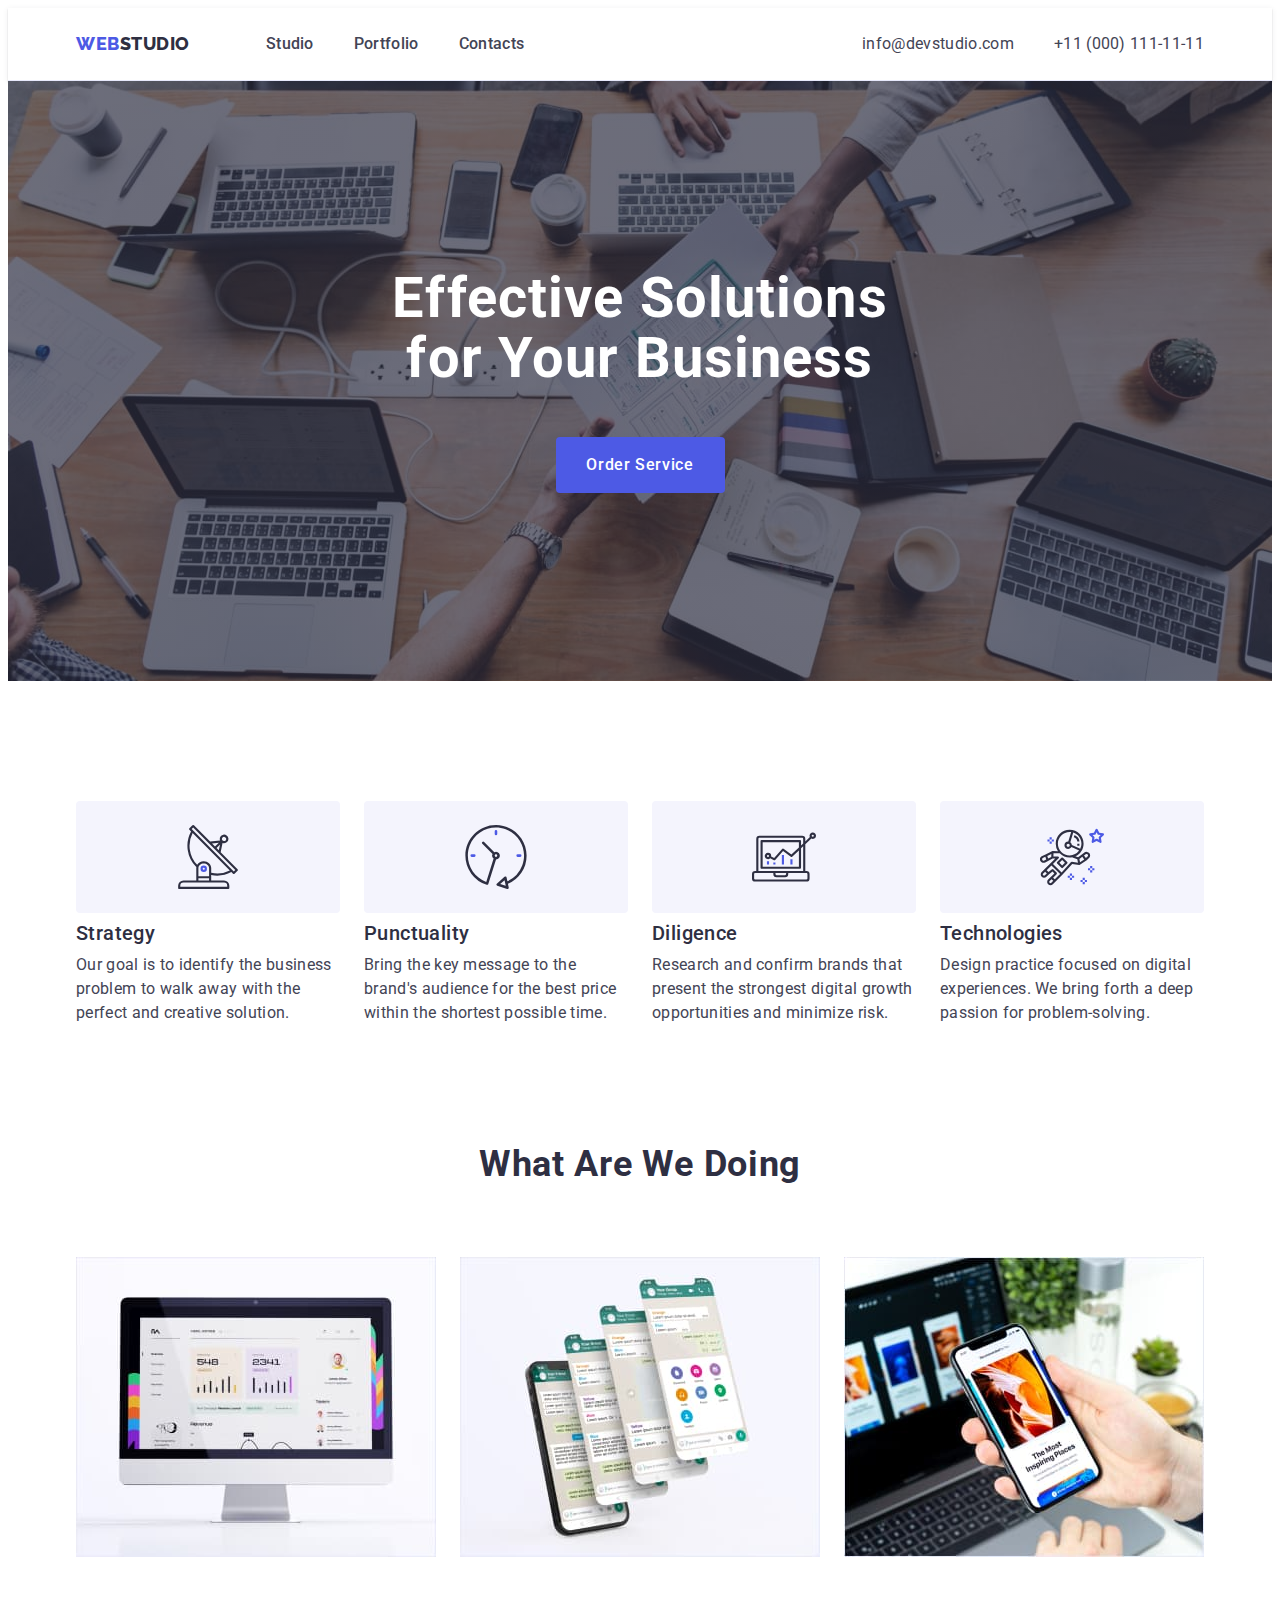
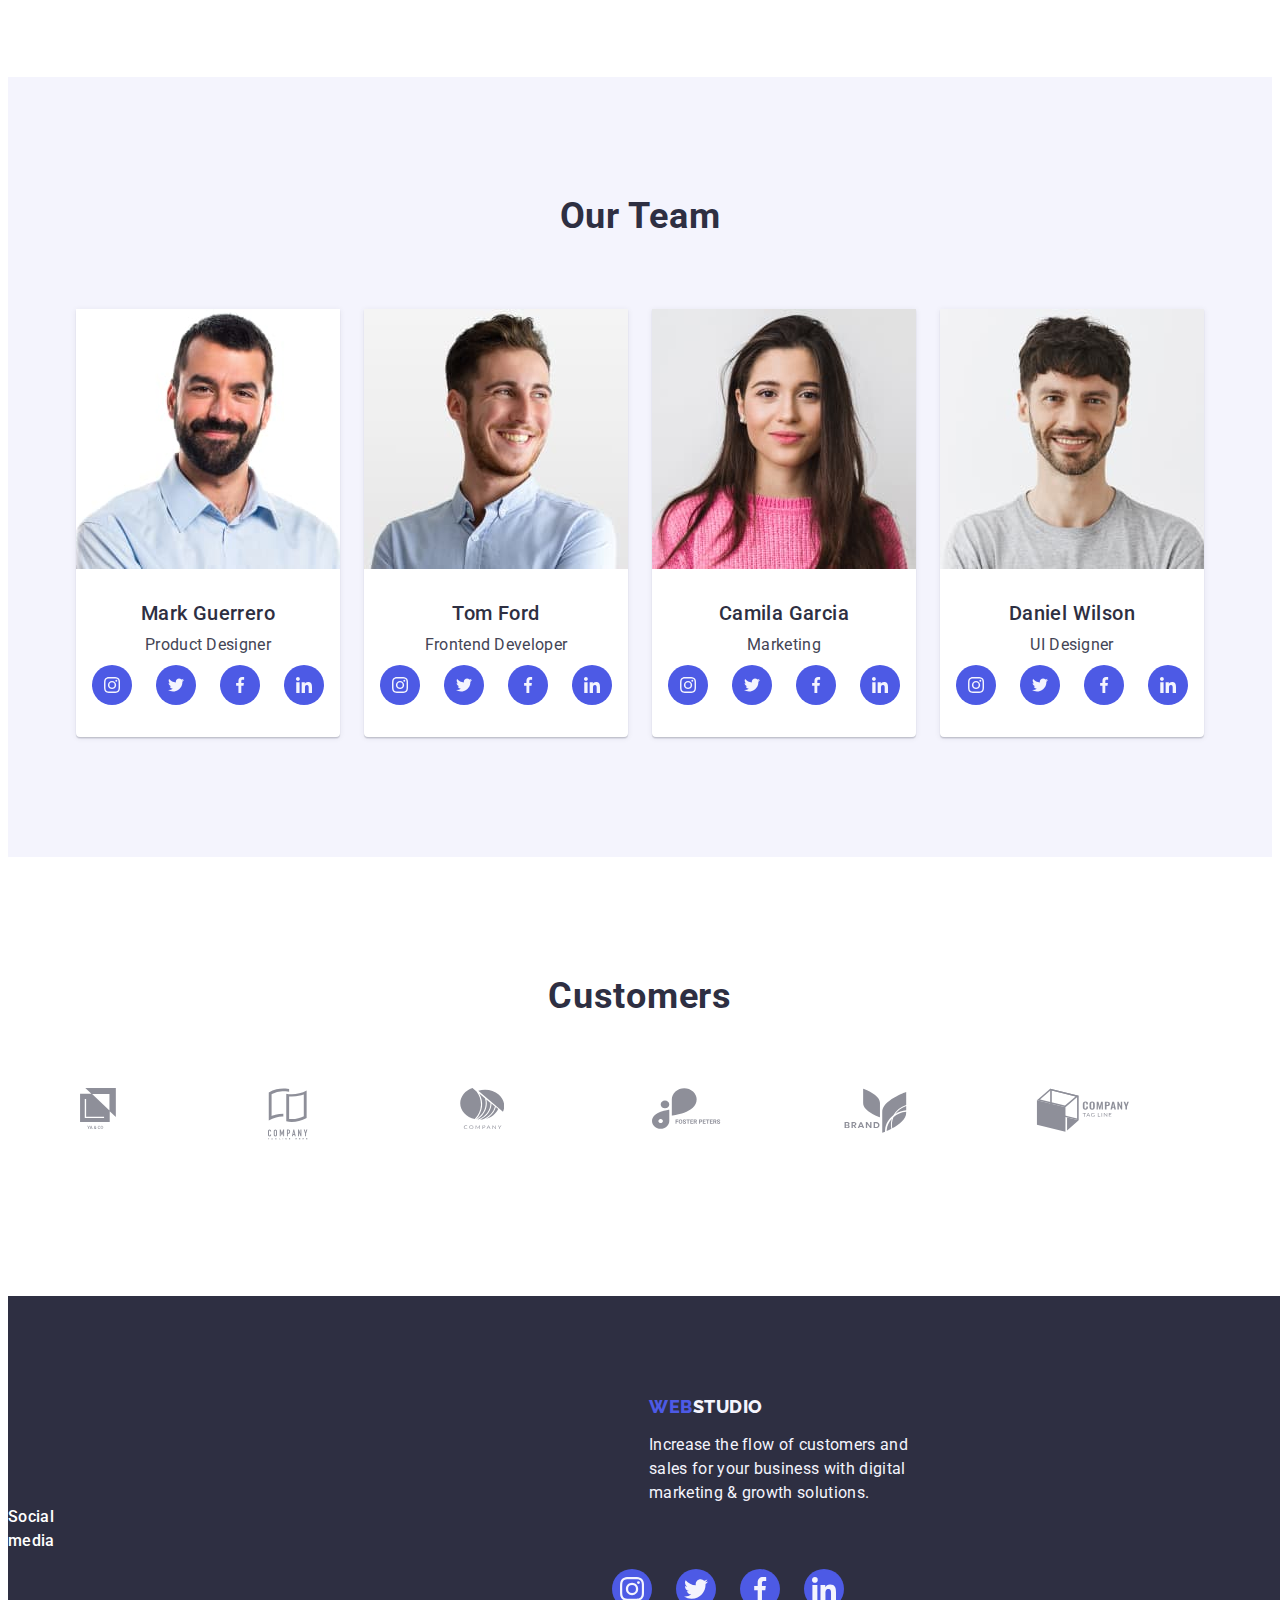
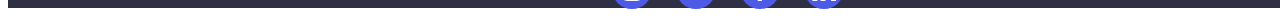
==== index.html @ 24353088 "1730" ====
<!DOCTYPE html>
<html lang="en">

<head>
    <meta charset="UTF-8">
    <meta http-equiv="X-UA-Compatible" content="IE=edge">
    <meta name="viewport" content="width=device-width, initial-scale=1.0">
    <title>goit-markup-hw-04</title>
    <link rel="preconnect" href="https://fonts.googleapis.com">
    <link rel="preconnect" href="https://fonts.gstatic.com" crossorigin>
    <link href="https://fonts.googleapis.com/css2?family=Roboto:wght@400;500;700&family=Raleway:wght@800&display=swap"
        rel="stylesheet">
    <link rel="stylesheet" href="https://cdnjs.cloudflare.com/ajax/libs/modern-normalize/1.1.0/modern-normalize.min.css"
        integrity="sha512-wpPYUAdjBVSE4KJnH1VR1HeZfpl1ub8YT/NKx4PuQ5NmX2tKuGu6U/JRp5y+Y8XG2tV+wKQpNHVUX03MfMFn9Q=="
        crossorigin="anonymous" referrerpolicy="no-referrer" />
    <link rel="stylesheet" href="./css/styles.css" />
</head>

<body>
    <header class="page-header">
        <div class="container page-header-container">
            <nav class="page-navigation page-navigation-container">
                <a class="logo link logo-container" href="./index.html">Web<span class="logo-studio">Studio</span>
                </a>
                <ul class="menu list">
                    <li class="menu-item"><a class="menu-item-container link" href="./index.html">Studio</a></li>
                    <li class="menu-item"><a class="menu-item-container link" href="./portfolio.html">Portfolio</a>
                    </li>
                    <li class="menu-item"><a class="menu-item-container link" href="">Contacts</a></li>
                </ul>
            </nav>
            <address class="contacts">
                <ul class="address list address-container">
                    <li class="address-item"><a class="address-item link"
                            href="mailto:info@devstudio.com">info@devstudio.com</a>
                    </li>
                    <li class="address-item"><a class="address-item link" href="tel:+110001111111">+11 (000)
                            111-11-11</a>
                    </li>
                </ul>
            </address>
        </div>
    </header>

    <main>
        <section class="main-section ms-container">
            <div class="container main-section-container">
                <h1 class="title title-container">Effective Solutions for Your Business</h1>
                <button class="button button-container" type="button">Order Service</button>
            </div>
        </section>
        <section class="principles-section">
            <div class="container principles-section-container">
                <h2 class="section-title visually-hidden">Our principles</h2>
                <ul class="list principles principles-container">
                    <li class="tp-container">
                        <div class="icon-container">
                            <svg class="icon-princ-container" aria-label="logo strategy" width="64" height="64">
                                <use class="icon-princ" href="./images/icons.svg#icon-antenna">
                                </use>
                            </svg>
                        </div>
                        <h3 class="top-principles top-container">Strategy</h3>
                        <p class="principle-descript">Our goal is to identify the business
                            problem to walk away with the
                            perfect and creative solution.
                        </p>
                    </li>
                    <li class="tp-container">
                        <div class="icon-container">
                            <svg class="icon-princ-container" aria-label="logo punctuality" width="64" height="64">
                                <use class="icon-princ" href="./images/icons.svg#icon-clock">
                                </use>
                            </svg>
                        </div>
                        <h3 class="top-principles top-container">Punctuality</h3>
                        <p class="principle-descript">Bring the key message to the brand's audience for the best price
                            within the shortest possible
                            time.</p>
                    </li>
                    <li class="tp-container">
                        <div class="icon-container">
                            <svg class="icon-princ-container" aria-label="logo diligence" width="64" height="64">
                                <use class="icon-princ" href="./images/icons.svg#icon-diagram">
                                </use>
                            </svg>
                        </div>
                        <h3 class="top-principles top-container">Diligence</h3>
                        <p class="principle-descript">Research and confirm brands that present the strongest digital
                            growth
                            opportunities and minimize
                            risk.</p>
                    </li>
                    <li class="tp-container">
                        <div class="icon-container">
                            <svg class="icon-princ-container" aria-label="logo diligence" width="64" height="64">
                                <use class="icon-princ" href="./images/icons.svg#icon-astronaut">
                                </use>
                            </svg>
                        </div>
                        <h3 class="top-principles top-container">Technologies</h3>
                        <p class="principle-descript">Design practice focused on digital experiences. We bring forth a
                            deep
                            passion for
                            problem-solving.</p>
                    </li>
                </ul>
            </div>
        </section>
        <section class="proect-section">
            <div class="container proect-section-container">
                <h2 class="title-section ts-container">What are we doing</h2>
                <ul class="list proect proect-container">
                    <li class="img-proect-container"><img src="./images/img-1.jpg" alt="monitor" width="360"></li>
                    <li class="img-proect-container"><img src="./images/img-2.jpg" alt="phone" width="360"></li>
                    <li class="img-proect-container"><img src="./images/img-3.jpg" alt="phone+" width="360"></li>
                </ul>
            </div>
        </section>
        <section class="team-section">
            <div class="container team-section-container">
                <h2 class="title-section-team ts-container">Our Team</h2>
                <ul class="list team-item-container">
                    <li class="img img-container">
                        <img src="./images/foto1.jpg" alt="product-designer" width="264" height="260">
                        <div class="worker">
                            <h3 class="name-emp ne-container">Mark Guerrero</h3>
                            <p class="team-descript td-container">Product Designer</p>
                            <ul class="social-list list">
                                <li class="social-list-item">
                                    <a href="" class="social-list-link">
                                        <svg class="social-list-icon" aria-label="icon-instagram" width="16"
                                            height="16">
                                            <use href="./images/icons.svg#icon-instagram"></use>
                                        </svg>
                                    </a>
                                </li>
                                <li class="social-list-item">
                                    <a href="" class="social-list-link">
                                        <svg class="social-list-icon" aria-label="icon-twitter" width="16" height="16">
                                            <use href="./images/icons.svg#icon-twitter"></use>
                                        </svg>
                                    </a>
                                </li>
                                <li class="social-list-item">
                                    <a href="" class="social-list-link">
                                        <svg class="social-list-icon" aria-label="icon-facebook" width="16" height="16">
                                            <use href="./images/icons.svg#icon-facebook"></use>
                                        </svg>
                                    </a>
                                </li>
                                <li class="social-list-item">
                                    <a href="" class="social-list-link">
                                        <svg class="social-list-icon" aria-label="icon-linkedin" width="16" height="16">
                                            <use href="./images/icons.svg#icon-linkedin"></use>
                                        </svg>
                                    </a>
                                </li>
                            </ul>
                        </div>
                    </li>
                    <li class="img img-container">
                        <img src="./images/foto2.jpg" alt="frontend-developer" width="264" height="260">
                        <div class="worker">
                            <h3 class="name-emp ne-container">Tom Ford</h3>
                            <p class="team-descript td-container">Frontend Developer</p>
                            <ul class="social-list list">
                                <li class="social-list-item">
                                    <a href="" class="social-list-link">
                                        <svg class="social-list-icon" aria-label="icon-instagram" width="16"
                                            height="16">
                                            <use href="./images/icons.svg#icon-instagram"></use>
                                        </svg>
                                    </a>
                                </li>
                                <li class="social-list-item">
                                    <a href="" class="social-list-link">
                                        <svg class="social-list-icon" aria-label="icon-twitter" width="16" height="16">
                                            <use href="./images/icons.svg#icon-twitter"></use>
                                        </svg>
                                    </a>
                                </li>
                                <li class="social-list-item">
                                    <a href="" class="social-list-link">
                                        <svg class="social-list-icon" aria-label="icon-facebook" width="16" height="16">
                                            <use href="./images/icons.svg#icon-facebook"></use>
                                        </svg>
                                    </a>
                                </li>
                                <li class="social-list-item">
                                    <a href="" class="social-list-link">
                                        <svg class="social-list-icon" aria-label="icon-linkedin" width="16" height="16">
                                            <use href="./images/icons.svg#icon-linkedin"></use>
                                        </svg>
                                    </a>
                                </li>
                            </ul>
                        </div>
                    </li>
                    <li class="img img-container">
                        <img src="./images/foto3.jpg" alt="marketing" width="264" height="260">
                        <div class="worker">
                            <h3 class="name-emp ne-container">Camila Garcia</h3>
                            <p class="team-descript td-container">Marketing</p>
                            <ul class="social-list list">
                                <li class="social-list-item">
                                    <a href="" class="social-list-link">
                                        <svg class="social-list-icon" aria-label="icon-instagram" width="16"
                                            height="16">
                                            <use href="./images/icons.svg#icon-instagram"></use>
                                        </svg>
                                    </a>
                                </li>
                                <li class="social-list-item">
                                    <a href="" class="social-list-link">
                                        <svg class="social-list-icon" aria-label="icon-twitter" width="16" height="16">
                                            <use href="./images/icons.svg#icon-twitter"></use>
                                        </svg>
                                    </a>
                                </li>
                                <li class="social-list-item">
                                    <a href="" class="social-list-link">
                                        <svg class="social-list-icon" aria-label="icon-facebook" width="16" height="16">
                                            <use href="./images/icons.svg#icon-facebook"></use>
                                        </svg>
                                    </a>
                                </li>
                                <li class="social-list-item">
                                    <a href="" class="social-list-link">
                                        <svg class="social-list-icon" aria-label="icon-linkedin" width="16" height="16">
                                            <use href="./images/icons.svg#icon-linkedin"></use>
                                        </svg>
                                    </a>
                                </li>
                            </ul>
                        </div>
                    </li>
                    <li class="img img-container">
                        <img src="./images/foto4.jpg" alt="ui-designer" width="264" height="260">
                        <div class="worker">
                            <h3 class="name-emp ne-container">Daniel Wilson</h3>
                            <p class="team-descript td-container">UI Designer</p>
                            <ul class="social-list list">
                                <li class="social-list-item">
                                    <a href="" class="social-list-link">
                                        <svg class="social-list-icon" aria-label="icon-instagram" width="16"
                                            height="16">
                                            <use href="./images/icons.svg#icon-instagram"></use>
                                        </svg>
                                    </a>
                                </li>
                                <li class="social-list-item">
                                    <a href="" class="social-list-link">
                                        <svg class="social-list-icon" aria-label="icon-twitter" width="16" height="16">
                                            <use href="./images/icons.svg#icon-twitter"></use>
                                        </svg>
                                    </a>
                                </li>
                                <li class="social-list-item">
                                    <a href="" class="social-list-link">
                                        <svg class="social-list-icon" aria-label="icon-facebook" width="16" height="16">
                                            <use href="./images/icons.svg#icon-facebook"></use>
                                        </svg>
                                    </a>
                                </li>
                                <li class="social-list-item">
                                    <a href="" class="social-list-link">
                                        <svg class="social-list-icon" aria-label="icon-linkedin" width="16" height="16">
                                            <use href="./images/icons.svg#icon-linkedin"></use>
                                        </svg>
                                    </a>
                                </li>
                            </ul>
                        </div>
                    </li>
                </ul>
            </div>
        </section>
        <section class="customs-section">
            <div class="customs-container container">
                <h2 class="title-section-customers customers-container">Customers</h2>
                <ul class="customs-list list">
                    <li class="customs-list-item">
                        <svg class="customs-list-icon" aria-label="icon-customer1" width="44" height="41">
                            <use href="./images/icons.svg#icon-customer1"></use>
                        </svg>
                    </li>
                    <li class="customs-list-item">
                        <svg class="customs-list-icon" aria-label="icon-customer2" width="40" height="52">
                            <use href="./images/icons.svg#icon-customer2"></use>
                        </svg>
                    </li>
                    <li class="customs-list-item">
                        <svg class="customs-list-icon" aria-label="icon-customer3" width="44" height="41">
                            <use href="./images/icons.svg#icon-customer3"></use>
                        </svg>
                    </li>
                    <li class="customs-list-item">
                        <svg class="customs-list-icon" aria-label="icon-customer4" width="84" height="41">
                            <use href="./images/icons.svg#icon-customer4"></use>
                        </svg>
                    </li>
                    <li class="customs-list-item">
                        <svg class="customs-list-icon" aria-label="icon-customer5" width="63" height="45">
                            <use href="./images/icons.svg#icon-customer5"></use>
                        </svg>
                    </li>
                    <li class="customs-list-item">
                        <svg class="customs-list-icon" aria-label="icon-customer6" width="94" height="44">
                            <use href="./images/icons.svg#icon-customer6"></use>
                        </svg>
                    </li>
                </ul>
            </div>
        </section>
    </main>
    <footer>
        <div class="footer">
            <div class="container footer-container1">
                <a class="logo link logo-foot-container" href="./index.html">Web<span
                        class="logo-foot-studio">Studio</span>
                </a>
                <p class="footer-descript fd-container">Increase the flow of customers and sales for your
                    business
                    with
                    digital marketing
                    &
                    growth solutions.</p>
            </div>
            <div>
                <p class="media-list list">Social media</p>
                <ul class="social-list-footer list">
                    <li class="social-list-item">
                        <a href="" class="social-list-link-footer">
                            <svg class="social-list-icon" aria-label="icon-instagram" width="24" height="24">
                                <use href="./images/icons.svg#icon-instagram"></use>
                            </svg>
                        </a>
                    </li>
                    <li class="social-list-item">
                        <a href="" class="social-list-link-footer">
                            <svg class="social-list-icon" aria-label="icon-twitter" width="24" height="24">
                                <use href="./images/icons.svg#icon-twitter"></use>
                            </svg>
                        </a>
                    </li>
                    <li class="social-list-item">
                        <a href="" class="social-list-link-footer">
                            <svg class="social-list-icon" aria-label="icon-facebook" width="24" height="24">
                                <use href="./images/icons.svg#icon-facebook"></use>
                            </svg>
                        </a>
                    </li>
                    <li class="social-list-item">
                        <a href="" class="social-list-link-footer">
                            <svg class="social-list-icon" aria-label="icon-linkedin" width="24" height="24">
                                <use href="./images/icons.svg#icon-linkedin"></use>
                            </svg>
                        </a>
                    </li>
                </ul>
            </div>
        </div>
    </footer>
</body>

</html>
---- css/styles.css ----
:root {
    --primary-font: 'Roboto', sans-serif;
    --secondary-font: 'Raleway', sans-serif;
    --primary-text-color: #434455;
    --primary-white-color: #ffffff;
    --accent-color: #404bbf;
    --secondary-background-color: #2E2F42;
    --team-background-color: #F4F4FD;
    --btn-color: #4D5AE5;
    --btns-color: #E7E9FC;
}

.list {
    list-style: none;
}

.link {
    text-decoration: none;
}

* {
    box-sizing: border-box;
}

h1,
h2,
h3,
p {
    margin-top: 0;
    margin-bottom: 0;
    padding-left: 0;
}

ul,
ol {
    margin-top: 0;
    margin-bottom: 0;
    padding-left: 0;
}

img {
    display: block;
}

body {
    font-family: 'Roboto', sans-serif;
    color: var(--primary-text-color);
    background-color: var(--primary-white-color);
}

.container {
    width: 1158px;
    margin-left: auto;
    margin-right: auto;
    padding-left: 15px;
    padding-right: 15px;
}

/*HEADER*/
.page-header {
    border-bottom: 1px solid var(--btns-color);
    box-shadow: 0px 2px 1px rgba(46, 47, 66, 0.08), 0px 1px 1px rgba(46, 47, 66, 0.16), 0px 1px 6px rgba(46, 47, 66, 0.08);
}

.page-header-container {
    display: flex;
    align-items: center;
    margin-right: auto;

}

.page-navigation-container {
    display: flex;
    flex-direction: row;
    align-items: center;
    margin-right: auto;
}

.logo-container {
    margin-left: auto;
    margin-right: 76px;
}

.logo {
    font-family: var(--secondary-font);
    font-weight: 800;
    font-size: 18px;
    line-height: 1.17;
    letter-spacing: 0.03em;
    text-transform: uppercase;
    text-decoration: none;
    color: var(--btn-color);
}

.logo-studio {
    color: var(--secondary-background-color);
}

.menu {
    display: flex;
    align-items: center;
    flex-direction: row;
    gap: 40px;

}

.menu-item:hover,
.menu-item:focus {
    color: var(--accent-color);
}

.menu-item {
    text-decoration: none;
    font-weight: 500;
    font-size: 16px;
    line-height: 1.5;
    letter-spacing: 0.02em;
    color: var(--secondary-background-color);
}

.menu-item-container {
    display: block;
    padding: 24px 0;
    color: var(--primary-text-color);
}

.address-container {
    display: flex;
    align-items: center;
    flex-direction: row;
    gap: 40px;
}

.address {
    font-style: normal;
    font-style: normal;

}

.address-item:hover,
.address-item:focus {
    color: var(--accent-color);
}

.address-item {
    list-style: none;
    text-decoration: none;
    font-weight: 400;
    font-size: 16px;
    line-height: 1.5;
    letter-spacing: 0.02em;
    color: var(--primary-text-color);
}

.main-section {
    background-color: var(--secondary-background-color);
    max-width: 1440px;
    margin-left: auto;
    margin-right: auto;
    background-image: linear-gradient(rgba(46, 47, 66, 0.7), rgba(46, 47, 66, 0.7)), url("../images/hero/bg-hero.jpg");
    background-size: cover;
    background-repeat: no-repeat;
    background-position: center;
}

.ms-container {
    padding: 188px 0;
}

.title-container {
    max-width: 496px;
    margin-left: auto;
    margin-right: auto;
}

.title {
    width: 496px;
    font-weight: 700;
    font-size: 56px;
    line-height: 1.07;
    text-align: center;
    letter-spacing: 0.02em;
    color: var(--primary-white-color);
}

.button-container {
    display: block;
    align-items: center;
    justify-content: center;
    min-width: 169px;
    height: 56px;
    flex-direction: row;
    margin-top: 48px;
    margin-left: auto;
    margin-right: auto;
    border-radius: 4px;
    border: none;
}

.button {
    font-family: inherit;
    font-weight: 500;
    font-size: 16px;
    line-height: 1.5;
    letter-spacing: 0.04em;
    color: var(--primary-white-color);
    background-color: var(--btn-color);
    cursor: pointer;
}

.button:hover,
.button:focus {
    background-color: var(--accent-color);
}

.principles-section {
    padding: 120px 0;
}

.visually-hidden {
    position: absolute;
    white-space: nowrap;
    width: 1px;
    height: 1px;
    overflow: hidden;
    border: 0;
    padding: 0;
    clip: rect(0 0 0 0);
    clip-path: inset(50%);
    margin: -1px;
}

.icon-container {
    display: flex;
    justify-content: center;
    align-items: center;
    background-color: var(--team-background-color);
    height: 112px;
    border-radius: 4px;
    margin-bottom: 8px;
}

.icon-princ-container {

    display: flex;
    justify-content: center;
    align-items: center;
}

.icon-princ {}

.principles-container {
    display: flex;
    gap: 24px;
}

.tp-container {
    width: calc((100% - 72px) / 4);
}

.top-container {
    margin-top: 8px;
    margin-bottom: 8px;
}

.top-principles {
    font-weight: 500;
    font-size: 20px;
    line-height: 1.2;
    letter-spacing: 0.02em;
    color: var(--secondary-background-color);
}

.principle-descript {
    font-weight: 400;
    font-size: 16px;
    line-height: 1.5;
    letter-spacing: 0.02em;
    color: var(--primary-text-color);
}

.title-section {
    font-weight: 700;
    font-size: 36px;
    line-height: 1.11;
    max-width: 323;
    text-align: center;
    justify-content: center;
    letter-spacing: 0.02em;
    text-transform: capitalize;
    color: var(--secondary-background-color);
}

.proect-section {
    padding-bottom: 120px;
}

.proect-section-container {
    flex-direction: column;
    align-items: center;
}

.ts-container {
    margin-bottom: 72px;
}

.proect-container {
    display: flex;
    flex-direction: row;
    gap: 24px;
}

.img-proect-container {
    display: flex;
    width: calc((100% - 48px) / 3);
}

.team-section {
    padding: 120px 0;
    background-color: var(--team-background-color);
}

.title-section-team {
    text-align: center;
    font-weight: 700;
    font-size: 36px;
    line-height: 1.11;
    letter-spacing: 0.02em;
    text-transform: capitalize;
    color: var(--secondary-background-color);
}

.team-item-container {
    display: flex;
    flex-direction: row;
    gap: 24px;
}

.img-container {
    width: calc((100% - 72px) / 4);
    box-shadow: 0px 1px 6px rgba(46, 47, 66, 0.08), 0px 1px 1px rgba(46, 47, 66, 0.16), 0px 2px 1px rgba(46, 47, 66, 0.08);
    border-radius: 0px 0px 4px 4px;
}

.img {
    background-color: var(--primary-white-color);
}

.worker {
    padding: 32px 0;
    text-align: center;
}

.social-list {
    display: flex;
    justify-content: center;
    gap: 24px;
    margin-top: 8px;
}

.social-list-link {
    display: flex;
    align-items: center;
    justify-content: center;
    width: 40px;
    height: 40px;
    background-color: var(--btn-color);
    border-radius: 50%;

}

.social-list-link:hover .social-list-link:focus {
    background-color: var(--accent-color);
}

.social-list-icon {
    fill: var(--team-background-color)
}

.ne-container {
    margin-bottom: 8px;
}

.name-emp {
    font-weight: 500;
    font-size: 20px;
    line-height: 1.2;
    letter-spacing: 0.02em;
    color: var(--secondary-background-color);
}

.team-descript {
    font-size: 16px;
    line-height: 1.5;
    letter-spacing: 0.02em;
    color: var(--primary-text-color);
}

.custom-section {
    padding-top: 120px;
    padding-bottom: 120px;
}

.customers-container {
    font-style: normal;
    font-weight: 700;
    font-size: 36px;
    margin-top: 120px;
    margin-bottom: 72px;
    text-align: center;
    line-height: 1.1;
    letter-spacing: 0.02em;
    text-transform: capitalize;
    color: var(--secondary-background-color);
}

.customs-list {
    display: flex;
    flex-direction: row;
    gap: 24px;
    align-items: center;
    justify-content: center;
    margin-bottom: 120px;
}

.customs-list-item {
    width: calc((100% - 120px) / 6);
    height: 88px;
}

.custom-list-icon {
    width: 100%;
    height: 100%;
    display: flex;
    align-items: center;
    justify-content: center;
    background-color: var(--primary-white-color);
    border: 1px solid #8E8F99;
    border-radius: 4px;
}

.logo-foot-studio {
    color: var(--team-background-color);
}

/*portfolio*/
.buttons-menu-container {
    display: flex;
    flex-direction: row;
    align-items: center;
    justify-content: center;
    gap: 24px;
    margin-bottom: 72px;
}

.buttons-container {
    padding: 12px 24px;
    width: auto;
    height: 48px;
    border: 1px solid var(--btns-color);
    border-radius: 4px;
}

.buttons-container:hover,
.buttons-container:focus {
    border: 1px solid transparent;
}

.buttons {
    font-family: 'Roboto', sans-serif;
    font-weight: 500;
    font-size: 16px;
    line-height: 1.5;
    letter-spacing: 0.04em;
    color: var(--btn-color);
    background-color: var(--team-background-color);
    cursor: pointer;
}

.buttons-container:hover,
.buttons-container:focus {
    color: var(--primary-white-color);
    background-color: var(--accent-color);
}

.main-container {
    padding: 96px 0 120px;
}

.porto-container {
    display: flex;
    flex-direction: row;
    align-items: center;
    column-gap: 24px;
    row-gap: 48px;
    flex-wrap: wrap;
    padding-left: 0;
    padding-right: 0;
}

.porto {
    box-shadow: 0px 1px 6px rgba(46, 47, 66, 0.08), 0px 1px 1px rgba(46, 47, 66, 0.16), 0px 2px 1px rgba(46, 47, 66, 0.08);
}

.nm-container {
    margin-bottom: 8px;
}

.ndp-container {
    border: 1px solid var(--btns-color);
    border-top: none;
    padding: 32px 16px;
}

.name-porto {
    font-weight: 500;
    font-size: 20px;
    line-height: 1.2;
    letter-spacing: 0.02em;
    color: var(--secondary-background-color);
}

.descript-porto {
    font-size: 16px;
    line-height: 1.5;
    letter-spacing: 0.02em;
    color: var(--primary-text-color);
}

/*footer*/
.footer {
    align-items: baseline;
    background-color: var(--secondary-background-color);
    width: 1440px;
    height: 312px;
    margin-left: auto;
    margin-right: 120px;
    padding: 100px 0;
}

.footer-container {
    display: flex;
    flex-direction: row;
}

.footer-container1 {
    max-width: 500px;
}

.logo-foot-container {
    display: inline-block;
    margin-bottom: 16px;
    margin-left: 156px;
}

.logo-foot-studio {
    color: var(--team-background-color);
}

.footer-descript {
    max-width: 264px;
    color: var(--team-background-color);
    font-weight: 400;
    font-size: 16px;
    line-height: 1.5;
    letter-spacing: 0.02em;
    margin-left: 156px;
}

.media-list {
    font-size: 16px;
    font-weight: 500;
    line-height: 1.5;
    letter-spacing: 0.02em;
    color: var(--primary-white-color);
    margin-bottom: 16px;
    max-width: 96px;
}

.media-list-link {
    margin-left: 60px;
}

.social-list-footer {
    display: flex;
    justify-content: center;
    column-gap: 24px;
    margin-top: 8px;
}

.social-list-link-footer {
    display: flex;
    align-items: center;
    justify-content: center;
    width: 40px;
    height: 40px;
    background-color: var(--btn-color);
    border-radius: 50%;
}
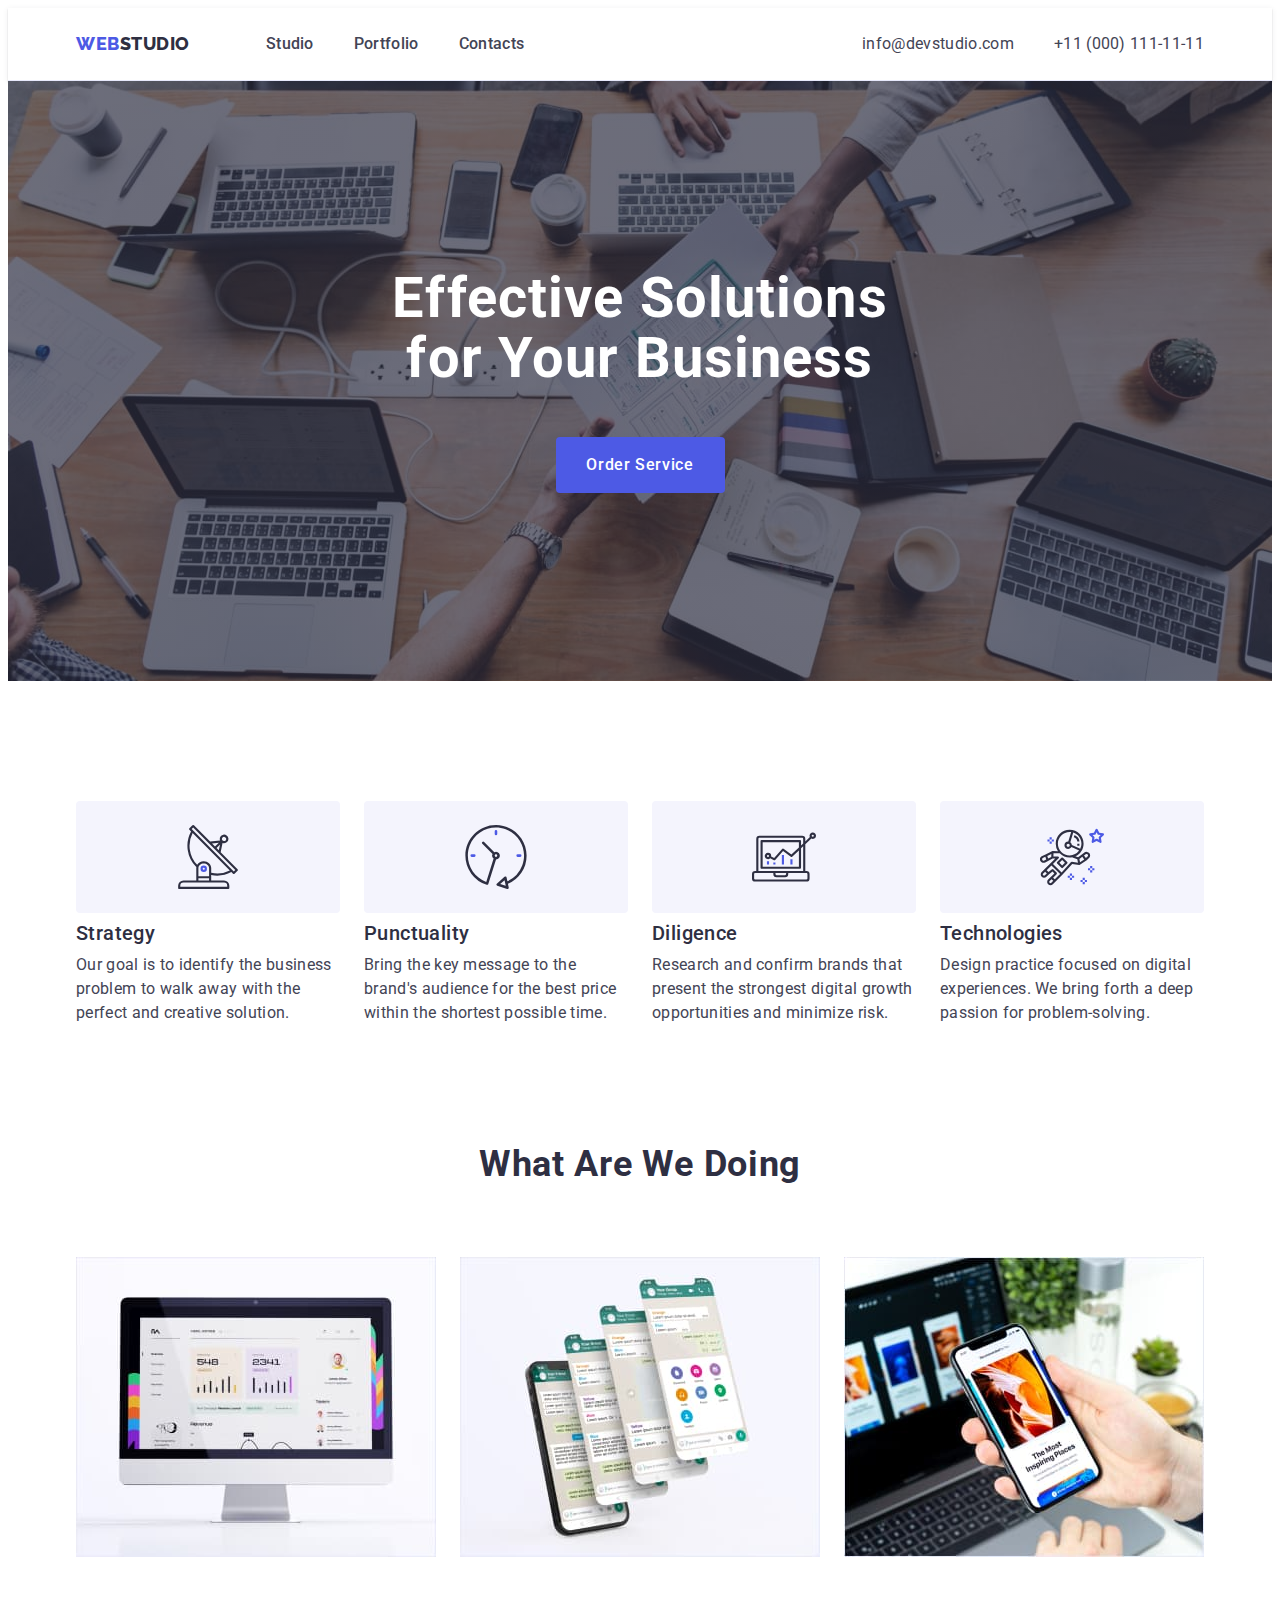
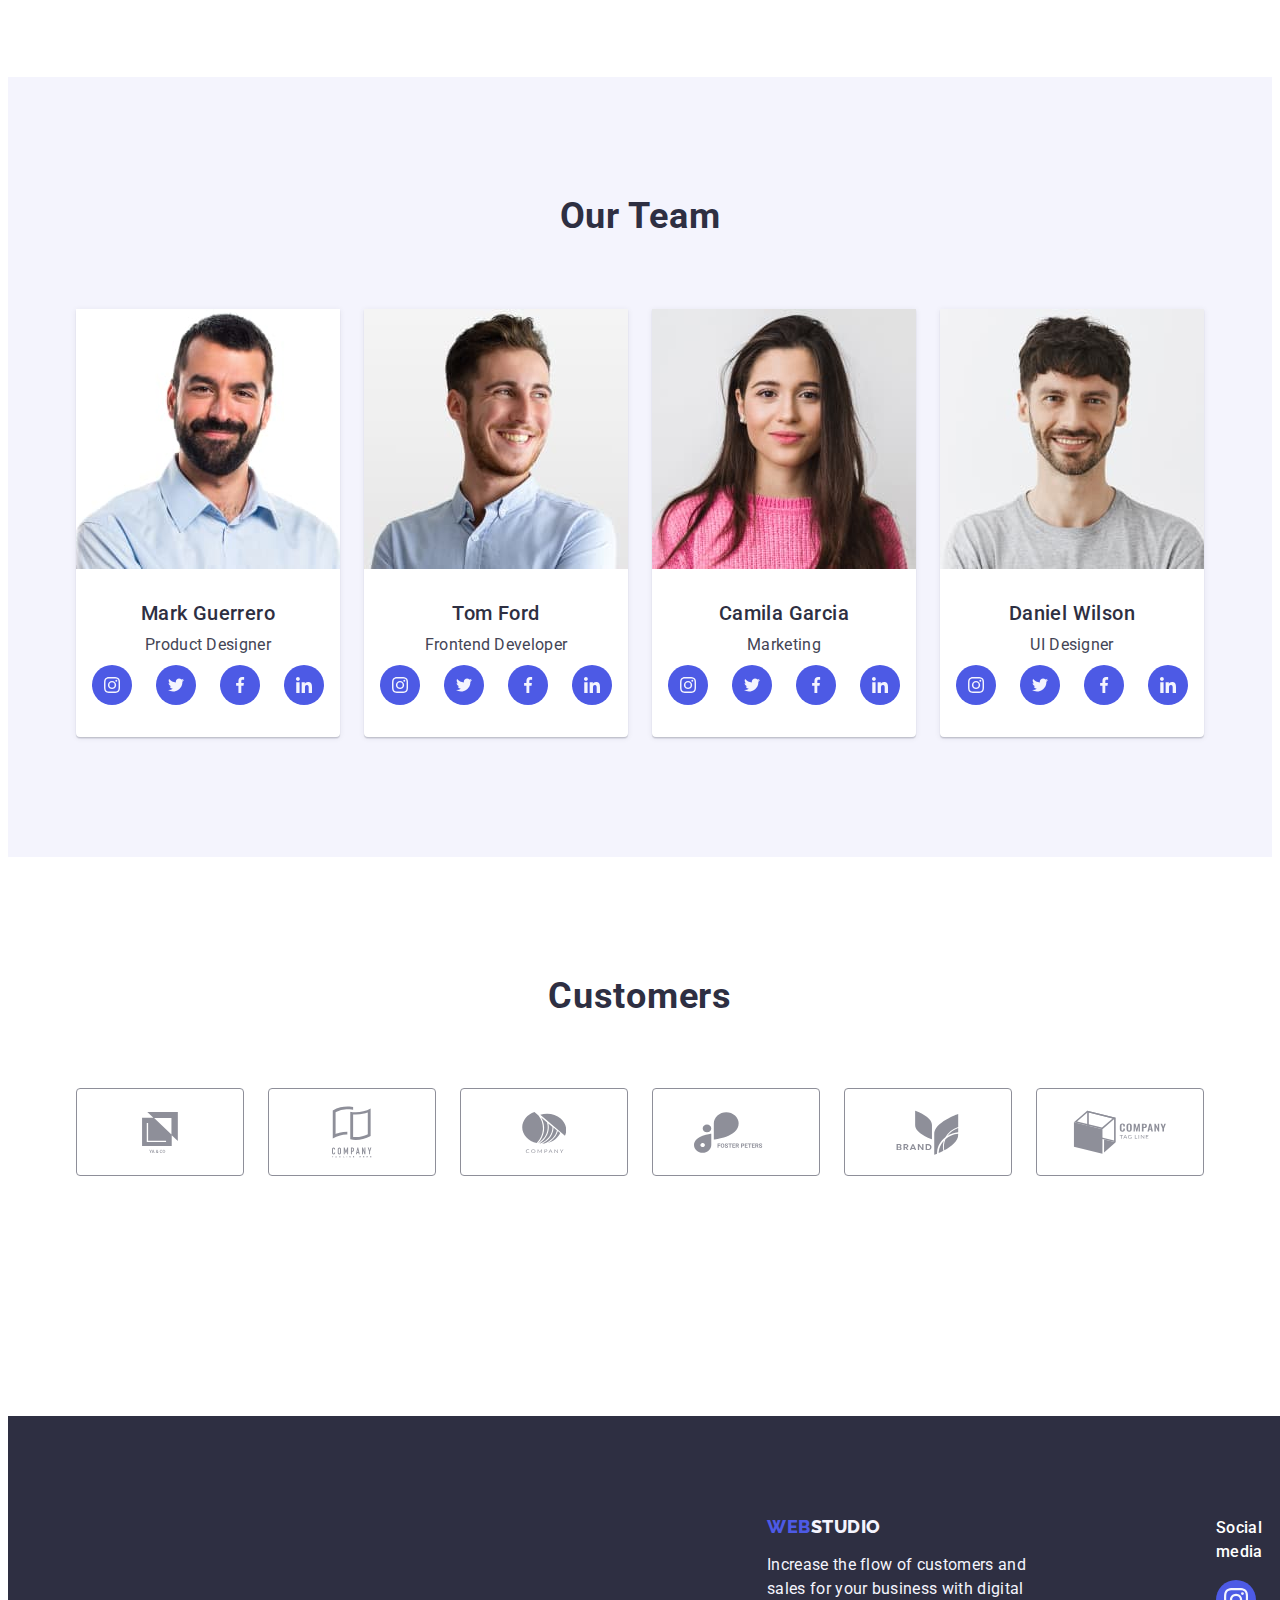
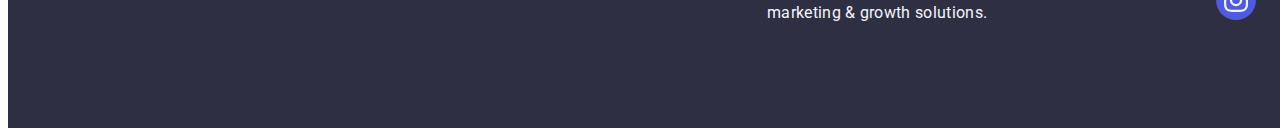
==== commit aac3d688: "1855" ====
--- a/index.html
+++ b/index.html
@@ -281,34 +281,46 @@
                 <h2 class="title-section-customers customers-container">Customers</h2>
                 <ul class="customs-list list">
                     <li class="customs-list-item">
-                        <svg class="customs-list-icon" aria-label="icon-customer1" width="44" height="41">
-                            <use href="./images/icons.svg#icon-customer1"></use>
-                        </svg>
-                    </li>
-                    <li class="customs-list-item">
-                        <svg class="customs-list-icon" aria-label="icon-customer2" width="40" height="52">
-                            <use href="./images/icons.svg#icon-customer2"></use>
-                        </svg>
-                    </li>
-                    <li class="customs-list-item">
-                        <svg class="customs-list-icon" aria-label="icon-customer3" width="44" height="41">
-                            <use href="./images/icons.svg#icon-customer3"></use>
-                        </svg>
-                    </li>
-                    <li class="customs-list-item">
-                        <svg class="customs-list-icon" aria-label="icon-customer4" width="84" height="41">
-                            <use href="./images/icons.svg#icon-customer4"></use>
-                        </svg>
-                    </li>
-                    <li class="customs-list-item">
-                        <svg class="customs-list-icon" aria-label="icon-customer5" width="63" height="45">
-                            <use href="./images/icons.svg#icon-customer5"></use>
-                        </svg>
-                    </li>
-                    <li class="customs-list-item">
-                        <svg class="customs-list-icon" aria-label="icon-customer6" width="94" height="44">
-                            <use href="./images/icons.svg#icon-customer6"></use>
-                        </svg>
+                        <a href="" class="customs-list-link">
+                            <svg class="customs-list-icon" aria-label="icon-customer1" width="44" height="41">
+                                <use href="./images/icons.svg#icon-customer1"></use>
+                            </svg>
+                        </a>
+                    </li>
+                    <li class="customs-list-item">
+                        <a href="" class="customs-list-link">
+                            <svg class="customs-list-icon" aria-label="icon-customer2" width="40" height="52">
+                                <use href="./images/icons.svg#icon-customer2"></use>
+                            </svg>
+                        </a>
+                    </li>
+                    <li class="customs-list-item">
+                        <a href="" class="customs-list-link">
+                            <svg class="customs-list-icon" aria-label="icon-customer3" width="44" height="41">
+                                <use href="./images/icons.svg#icon-customer3"></use>
+                            </svg>
+                        </a>
+                    </li>
+                    <li class="customs-list-item">
+                        <a href="" class="customs-list-link">
+                            <svg class="customs-list-icon" aria-label="icon-customer4" width="84" height="41">
+                                <use href="./images/icons.svg#icon-customer4"></use>
+                            </svg>
+                        </a>
+                    </li>
+                    <li class="customs-list-item">
+                        <a href="" class="customs-list-link">
+                            <svg class="customs-list-icon" aria-label="icon-customer5" width="63" height="45">
+                                <use href="./images/icons.svg#icon-customer5"></use>
+                            </svg>
+                        </a>
+                    </li>
+                    <li class="customs-list-item">
+                        <a href="" class="customs-list-link">
+                            <svg class="customs-list-icon" aria-label="icon-customer6" width="94" height="44">
+                                <use href="./images/icons.svg#icon-customer6"></use>
+                            </svg>
+                        </a>
                     </li>
                 </ul>
             </div>
--- a/css/styles.css
+++ b/css/styles.css
@@ -358,23 +358,28 @@
     margin-top: 8px;
 }
 
-.social-list-link {
-    display: flex;
-    align-items: center;
-    justify-content: center;
+.social-list-item {
     width: 40px;
     height: 40px;
+}
+
+.social-list-link {
+    display: flex;
+    align-items: center;
+    justify-content: center;
+    width: 100%;
+    height: 100%;
     background-color: var(--btn-color);
     border-radius: 50%;
-
-}
-
-.social-list-link:hover .social-list-link:focus {
-    background-color: var(--accent-color);
 }
 
 .social-list-icon {
     fill: var(--team-background-color)
+}
+
+.social-list-link:hover,
+.social-list-link:focus {
+    background-color: var(--accent-color);
 }
 
 .ne-container {
@@ -396,7 +401,7 @@
     color: var(--primary-text-color);
 }
 
-.custom-section {
+.customs-section {
     padding-top: 120px;
     padding-bottom: 120px;
 }
@@ -405,7 +410,6 @@
     font-style: normal;
     font-weight: 700;
     font-size: 36px;
-    margin-top: 120px;
     margin-bottom: 72px;
     text-align: center;
     line-height: 1.1;
@@ -428,7 +432,7 @@
     height: 88px;
 }
 
-.custom-list-icon {
+.customs-list-link {
     width: 100%;
     height: 100%;
     display: flex;
@@ -529,6 +533,7 @@
 
 /*footer*/
 .footer {
+    display: flex;
     align-items: baseline;
     background-color: var(--secondary-background-color);
     width: 1440px;
@@ -538,12 +543,8 @@
     padding: 100px 0;
 }
 
-.footer-container {
-    display: flex;
-    flex-direction: row;
-}
-
 .footer-container1 {
+    margin-right: 120px;
     max-width: 500px;
 }
 
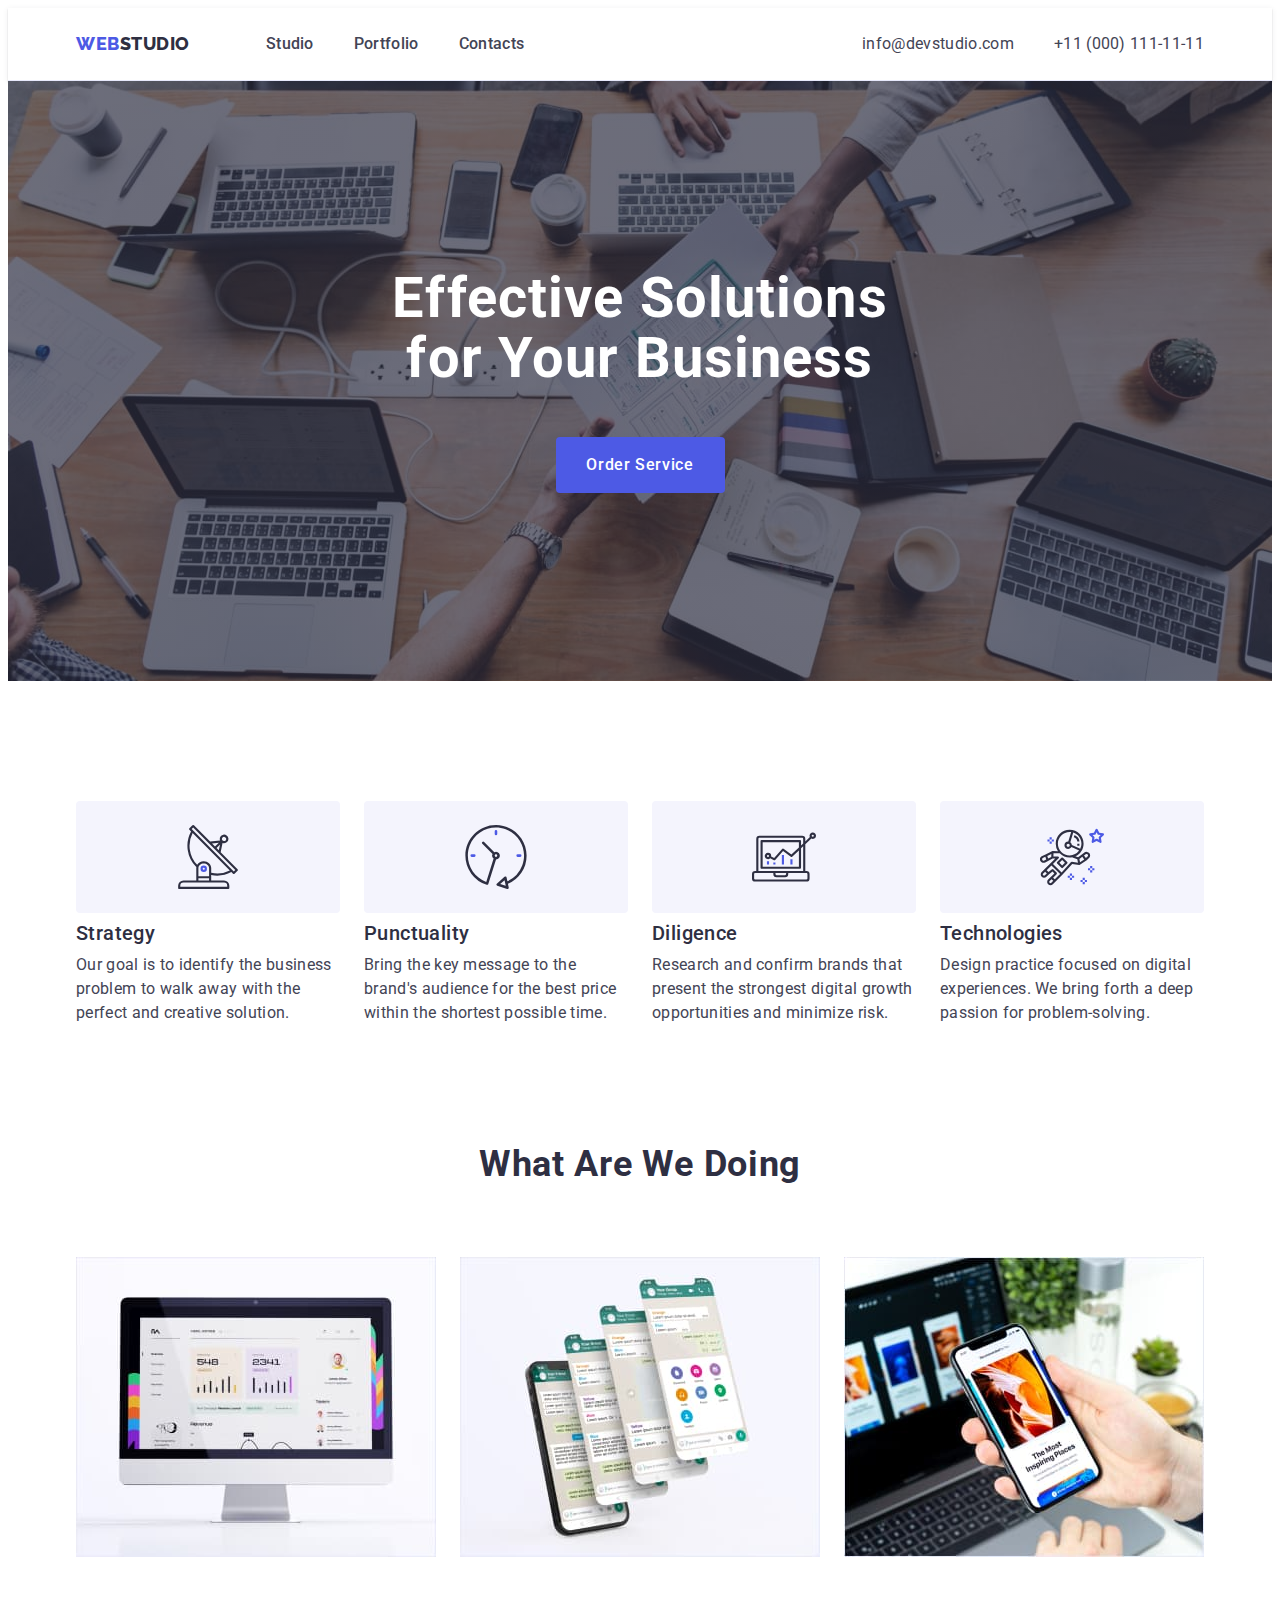
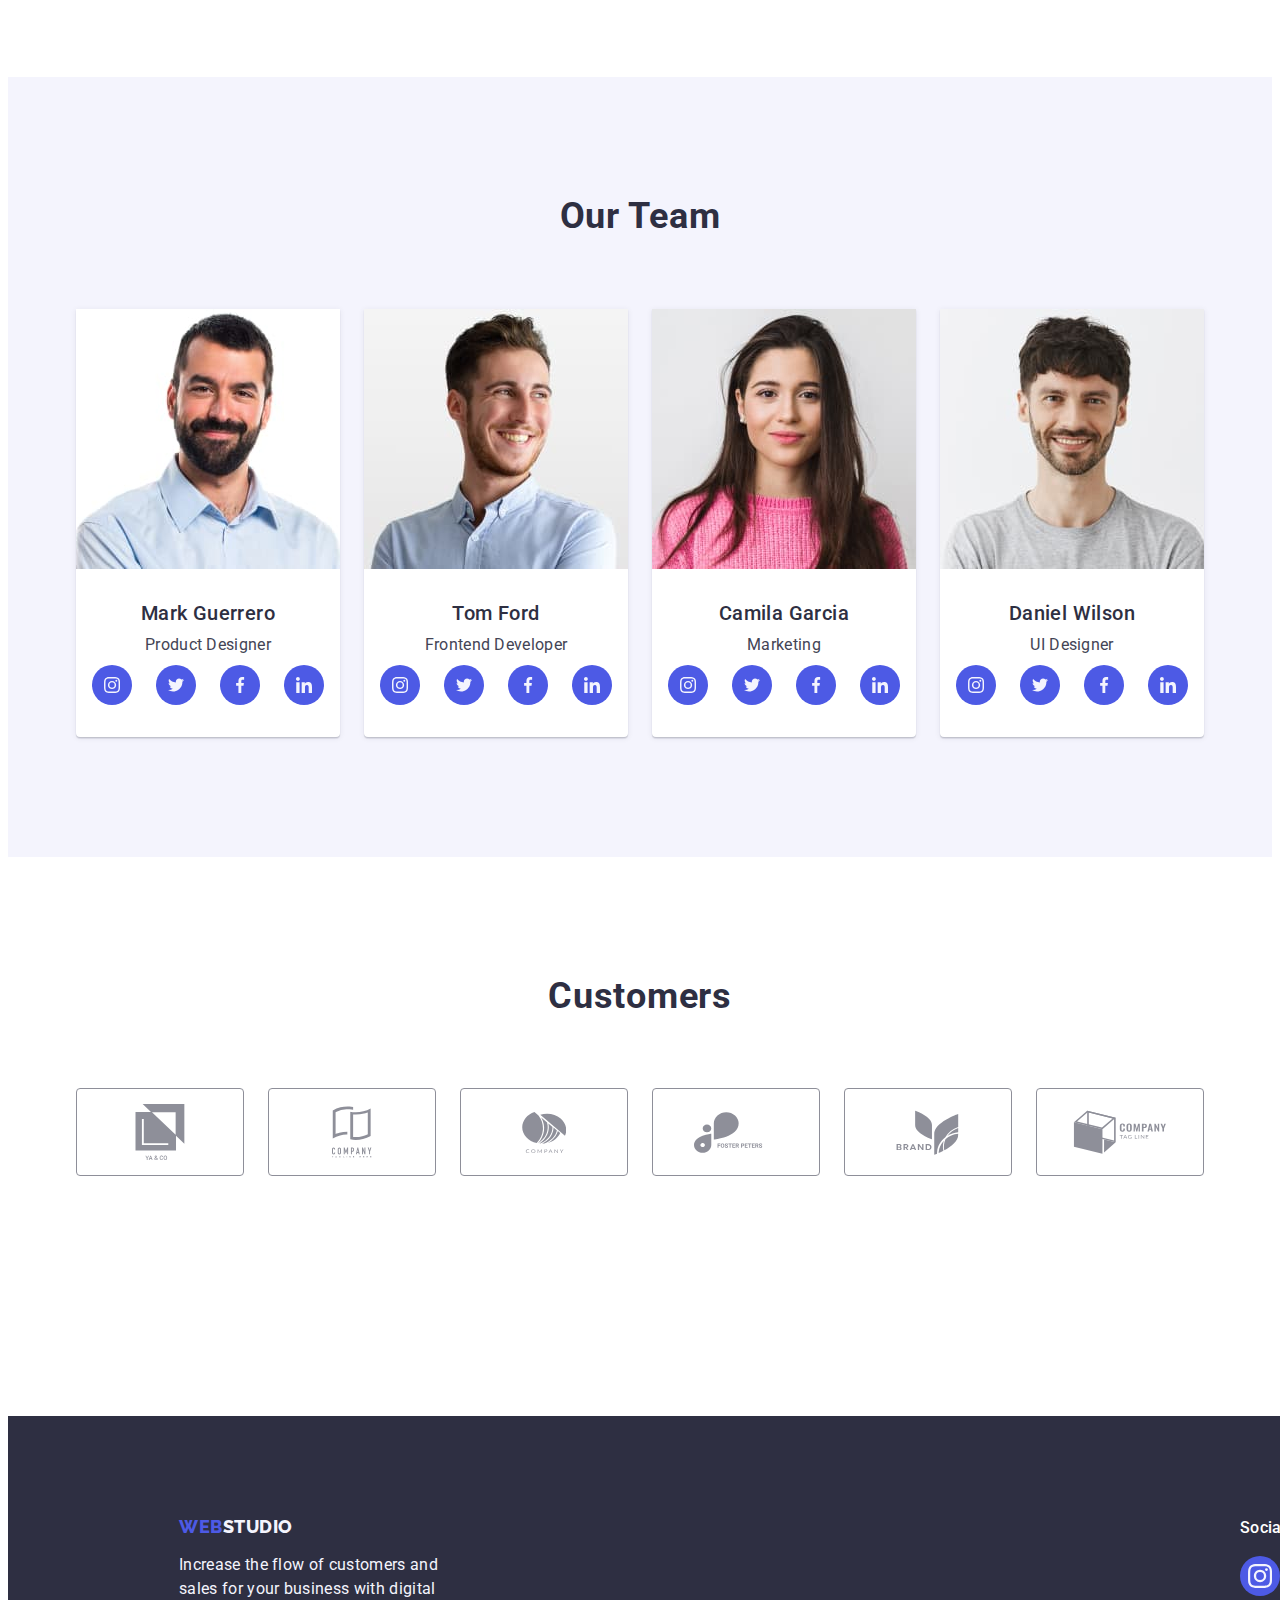
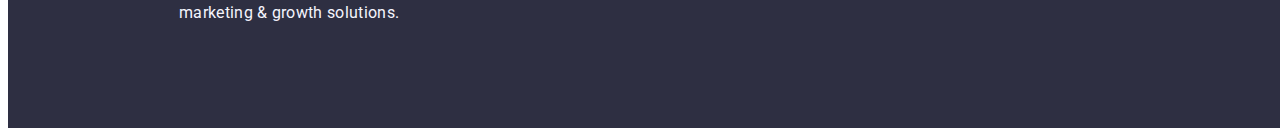
==== commit 265d4bdf: "1957" ====
--- a/index.html
+++ b/index.html
@@ -282,7 +282,7 @@
                 <ul class="customs-list list">
                     <li class="customs-list-item">
                         <a href="" class="customs-list-link">
-                            <svg class="customs-list-icon" aria-label="icon-customer1" width="44" height="41">
+                            <svg class="customs-list-icon" aria-label="icon-customer1" width="104" height="56">
                                 <use href="./images/icons.svg#icon-customer1"></use>
                             </svg>
                         </a>
--- a/css/styles.css
+++ b/css/styles.css
@@ -8,6 +8,7 @@
     --team-background-color: #F4F4FD;
     --btn-color: #4D5AE5;
     --btns-color: #E7E9FC;
+    --customs-icon-color: #8e8f99;
 }
 
 .list {
@@ -438,9 +439,19 @@
     display: flex;
     align-items: center;
     justify-content: center;
-    background-color: var(--primary-white-color);
+    color: var(--customs-icon-color);
     border: 1px solid #8E8F99;
     border-radius: 4px;
+}
+
+.customs-list-link:hover,
+.customs-list-link:focus {
+    color: #404bbf;
+    background-color: #404bbf;
+}
+
+.customs-list-icon {
+    fill: currentColor;
 }
 
 .logo-foot-studio {
@@ -539,13 +550,11 @@
     width: 1440px;
     height: 312px;
     margin-left: auto;
-    margin-right: 120px;
     padding: 100px 0;
 }
 
 .footer-container1 {
     margin-right: 120px;
-    max-width: 500px;
 }
 
 .logo-foot-container {
@@ -575,26 +584,29 @@
     letter-spacing: 0.02em;
     color: var(--primary-white-color);
     margin-bottom: 16px;
-    max-width: 96px;
-}
-
-.media-list-link {
-    margin-left: 60px;
 }
 
 .social-list-footer {
     display: flex;
-    justify-content: center;
-    column-gap: 24px;
-    margin-top: 8px;
-}
-
-.social-list-link-footer {
-    display: flex;
-    align-items: center;
-    justify-content: center;
+    gap: 16px;
+}
+
+.social-list-item {
     width: 40px;
     height: 40px;
+}
+
+.social-list-link-footer {
+    display: flex;
+    align-items: center;
+    justify-content: center;
+    width: 100%;
+    height: 100%;
     background-color: var(--btn-color);
     border-radius: 50%;
+}
+
+.social-list-link-footer:hover,
+.social-list-link-footer:focus {
+    background-color: var(--#31d0aa);
 }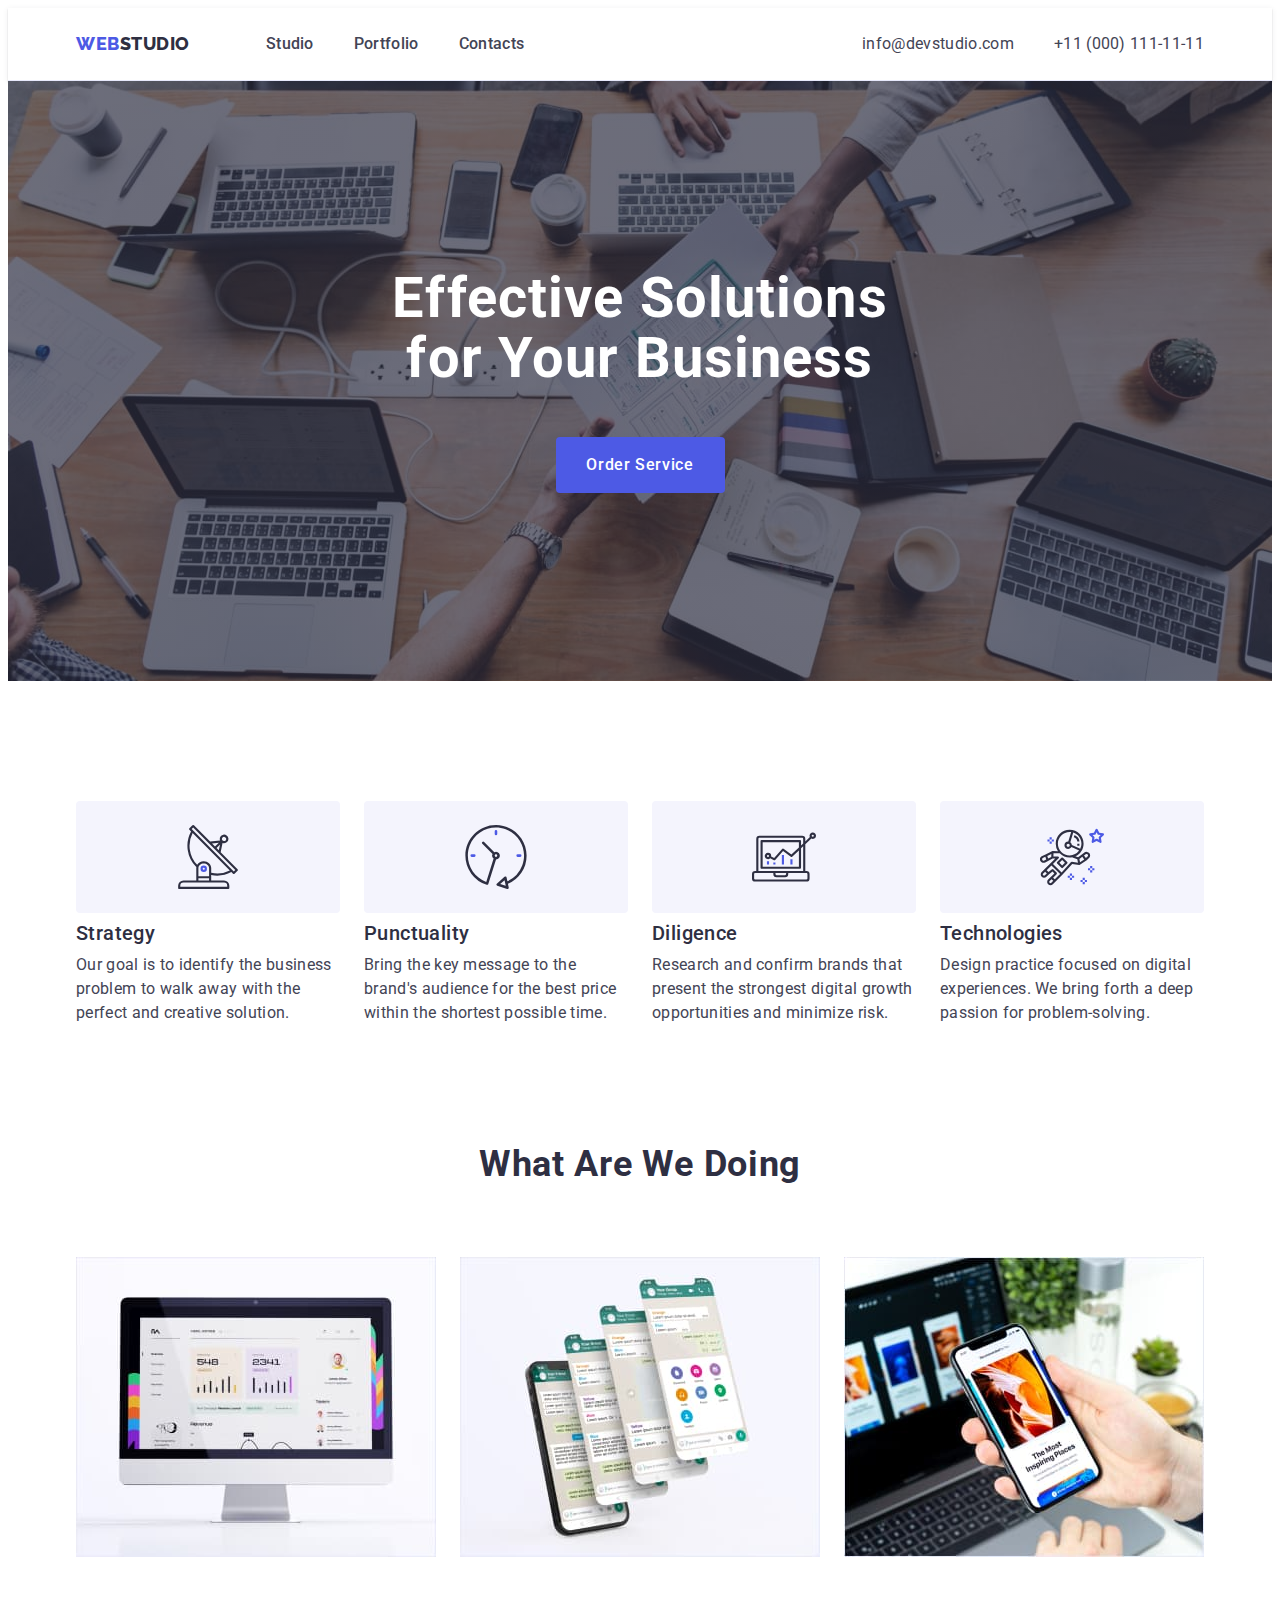
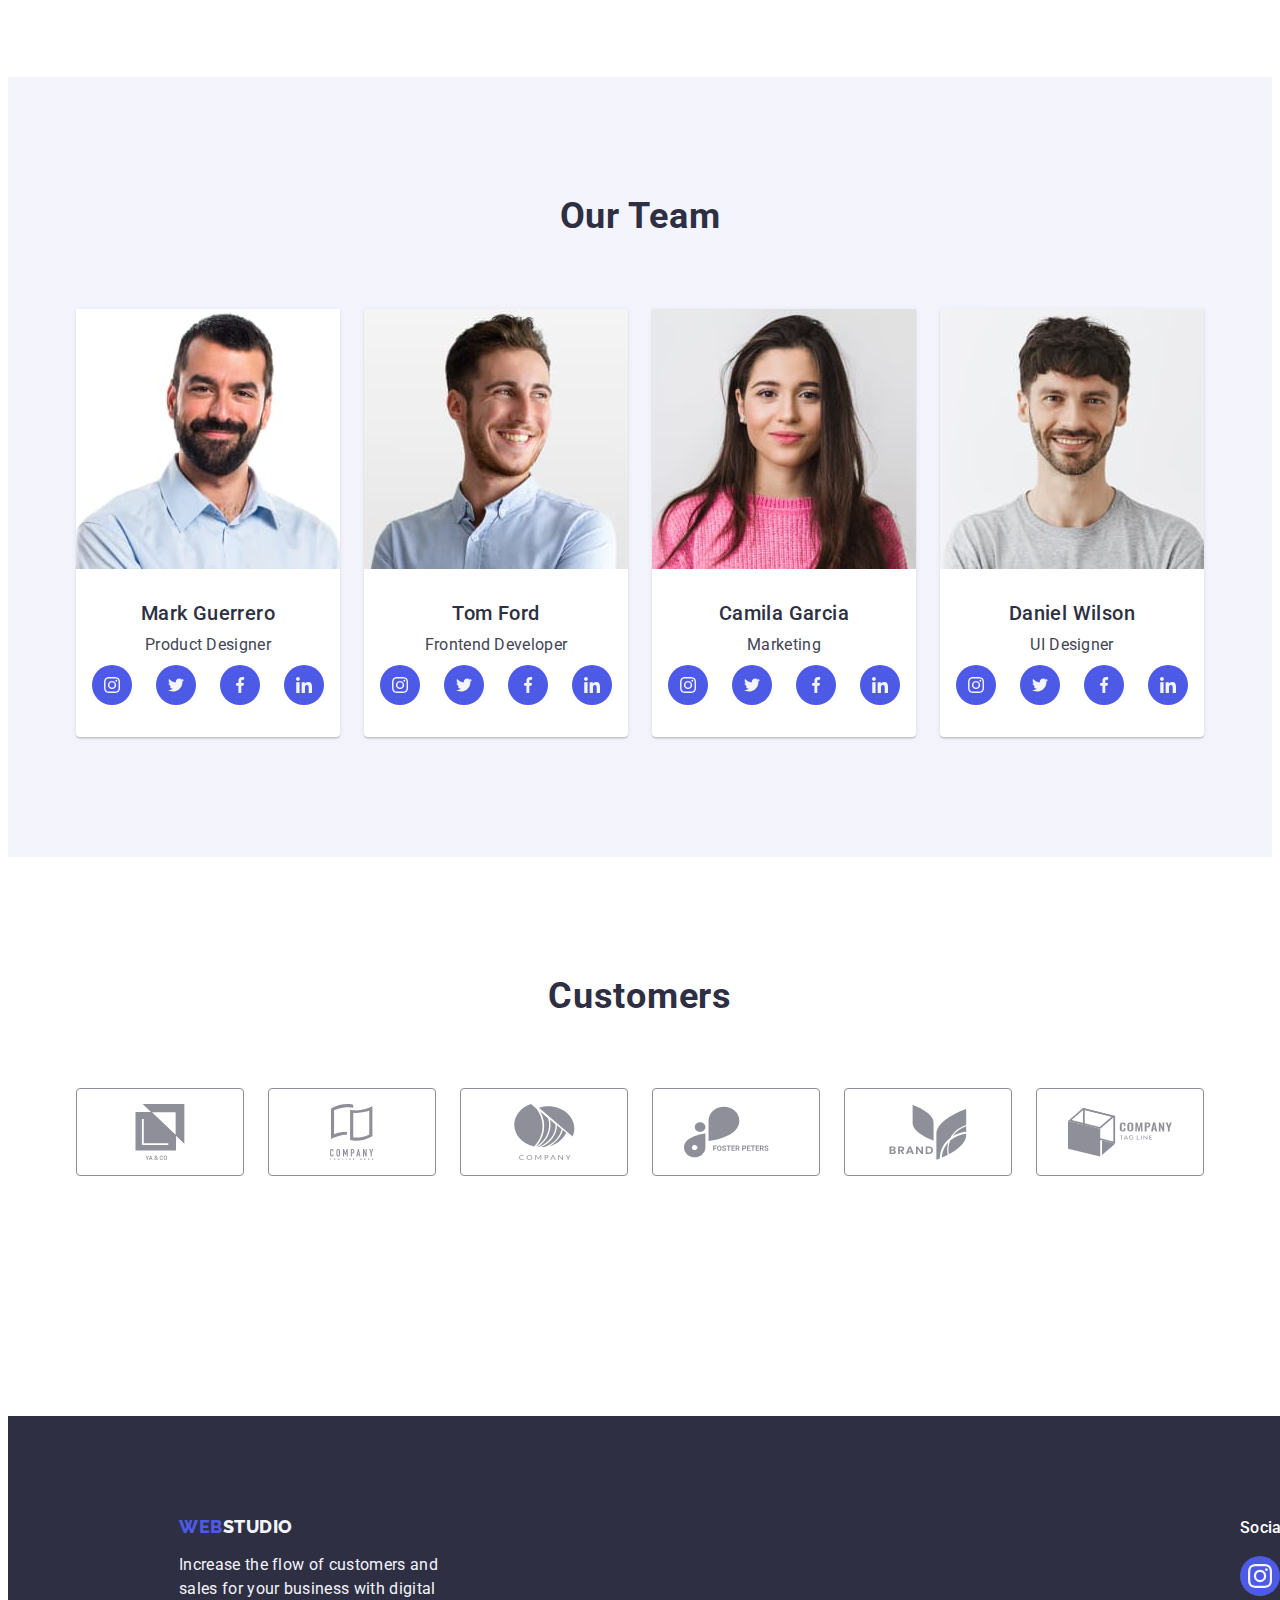
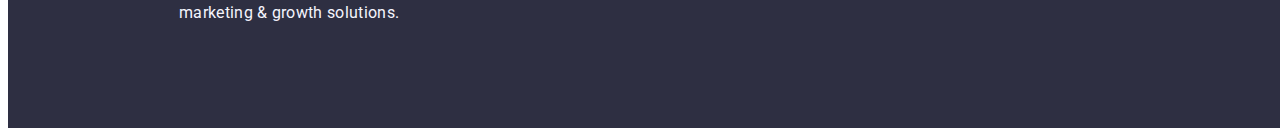
==== commit b244de6c: "2131" ====
--- a/index.html
+++ b/index.html
@@ -289,35 +289,35 @@
                     </li>
                     <li class="customs-list-item">
                         <a href="" class="customs-list-link">
-                            <svg class="customs-list-icon" aria-label="icon-customer2" width="40" height="52">
+                            <svg class="customs-list-icon" aria-label="icon-customer2" width="104" height="56">
                                 <use href="./images/icons.svg#icon-customer2"></use>
                             </svg>
                         </a>
                     </li>
                     <li class="customs-list-item">
                         <a href="" class="customs-list-link">
-                            <svg class="customs-list-icon" aria-label="icon-customer3" width="44" height="41">
+                            <svg class="customs-list-icon" aria-label="icon-customer3" width="104" height="56">
                                 <use href="./images/icons.svg#icon-customer3"></use>
                             </svg>
                         </a>
                     </li>
                     <li class="customs-list-item">
                         <a href="" class="customs-list-link">
-                            <svg class="customs-list-icon" aria-label="icon-customer4" width="84" height="41">
+                            <svg class="customs-list-icon" aria-label="icon-customer4" width="104" height="56">
                                 <use href="./images/icons.svg#icon-customer4"></use>
                             </svg>
                         </a>
                     </li>
                     <li class="customs-list-item">
                         <a href="" class="customs-list-link">
-                            <svg class="customs-list-icon" aria-label="icon-customer5" width="63" height="45">
+                            <svg class="customs-list-icon" aria-label="icon-customer5" width="104" height="56">
                                 <use href="./images/icons.svg#icon-customer5"></use>
                             </svg>
                         </a>
                     </li>
                     <li class="customs-list-item">
                         <a href="" class="customs-list-link">
-                            <svg class="customs-list-icon" aria-label="icon-customer6" width="94" height="44">
+                            <svg class="customs-list-icon" aria-label="icon-customer6" width="104" height="56">
                                 <use href="./images/icons.svg#icon-customer6"></use>
                             </svg>
                         </a>
--- a/css/styles.css
+++ b/css/styles.css
@@ -447,7 +447,7 @@
 .customs-list-link:hover,
 .customs-list-link:focus {
     color: #404bbf;
-    background-color: #404bbf;
+    border-color: #404bbf;
 }
 
 .customs-list-icon {
@@ -608,5 +608,5 @@
 
 .social-list-link-footer:hover,
 .social-list-link-footer:focus {
-    background-color: var(--#31d0aa);
+    background-color: #31d0aa;
 }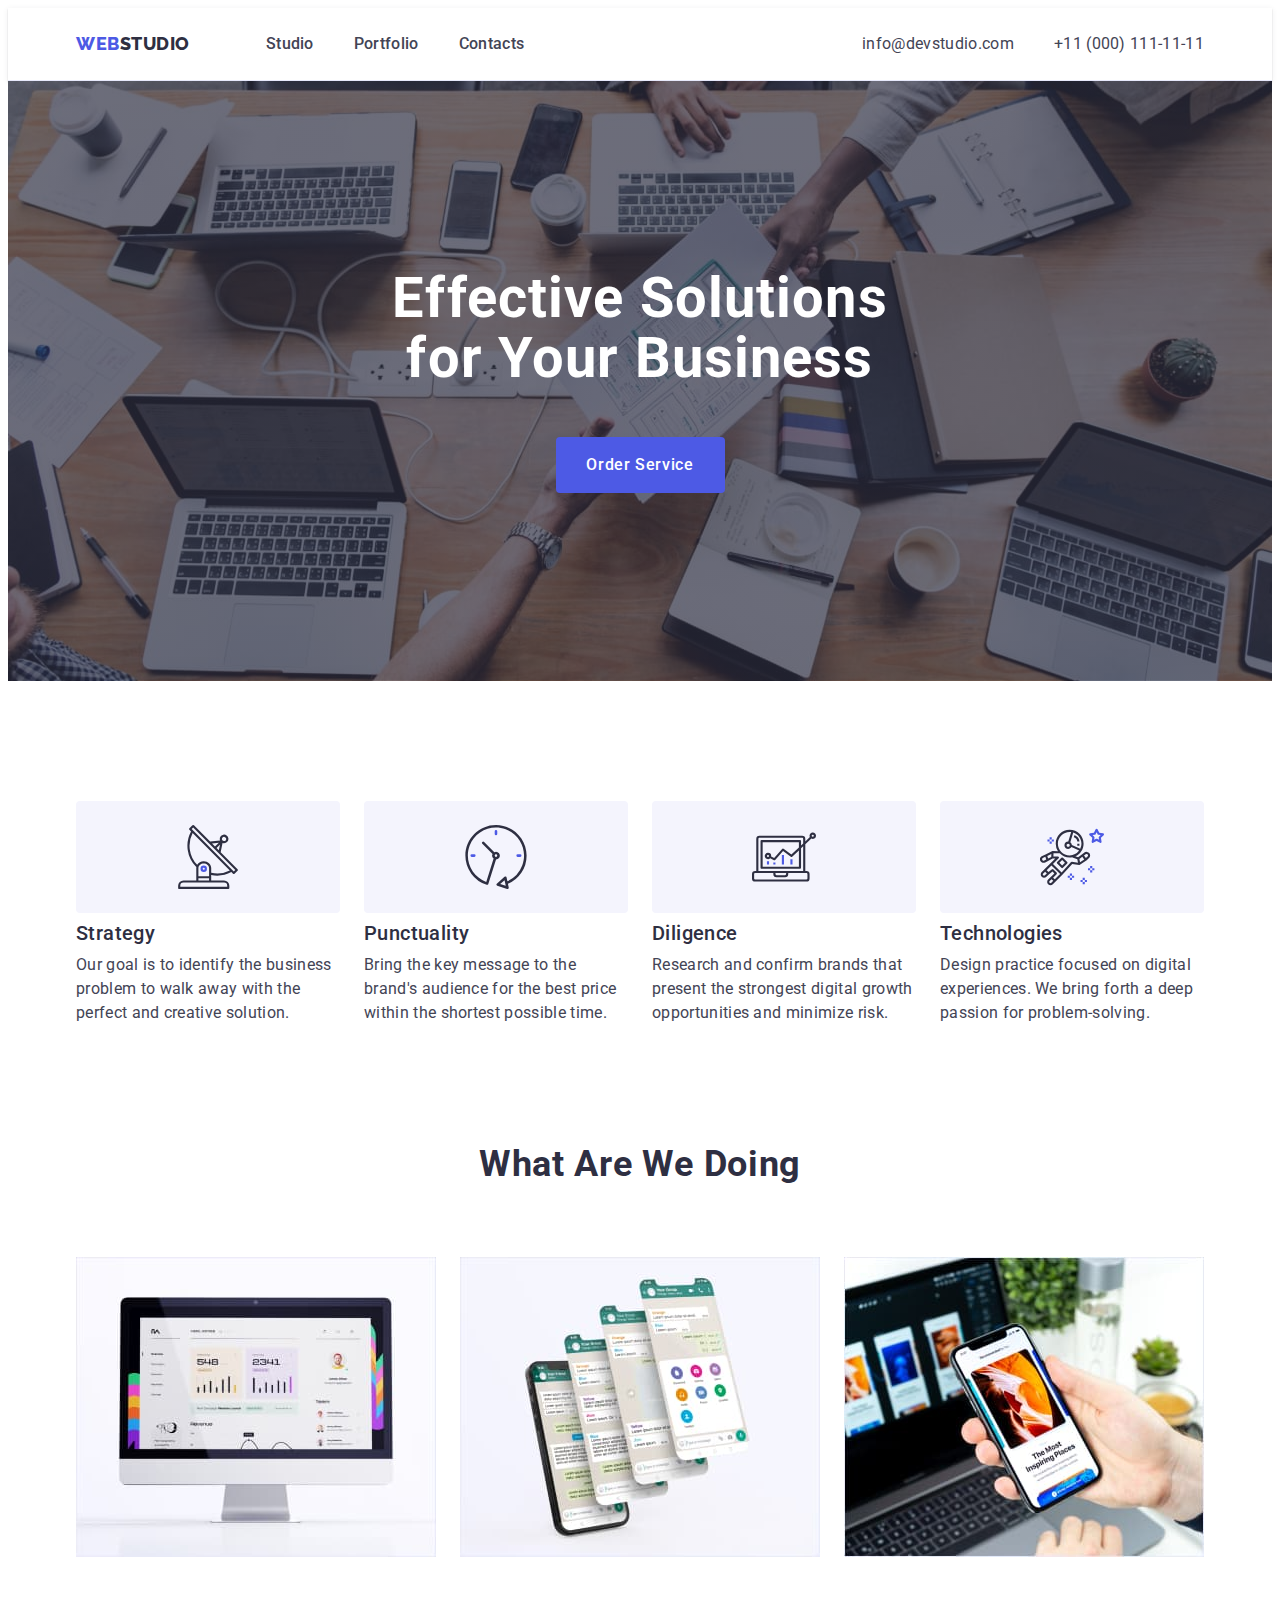
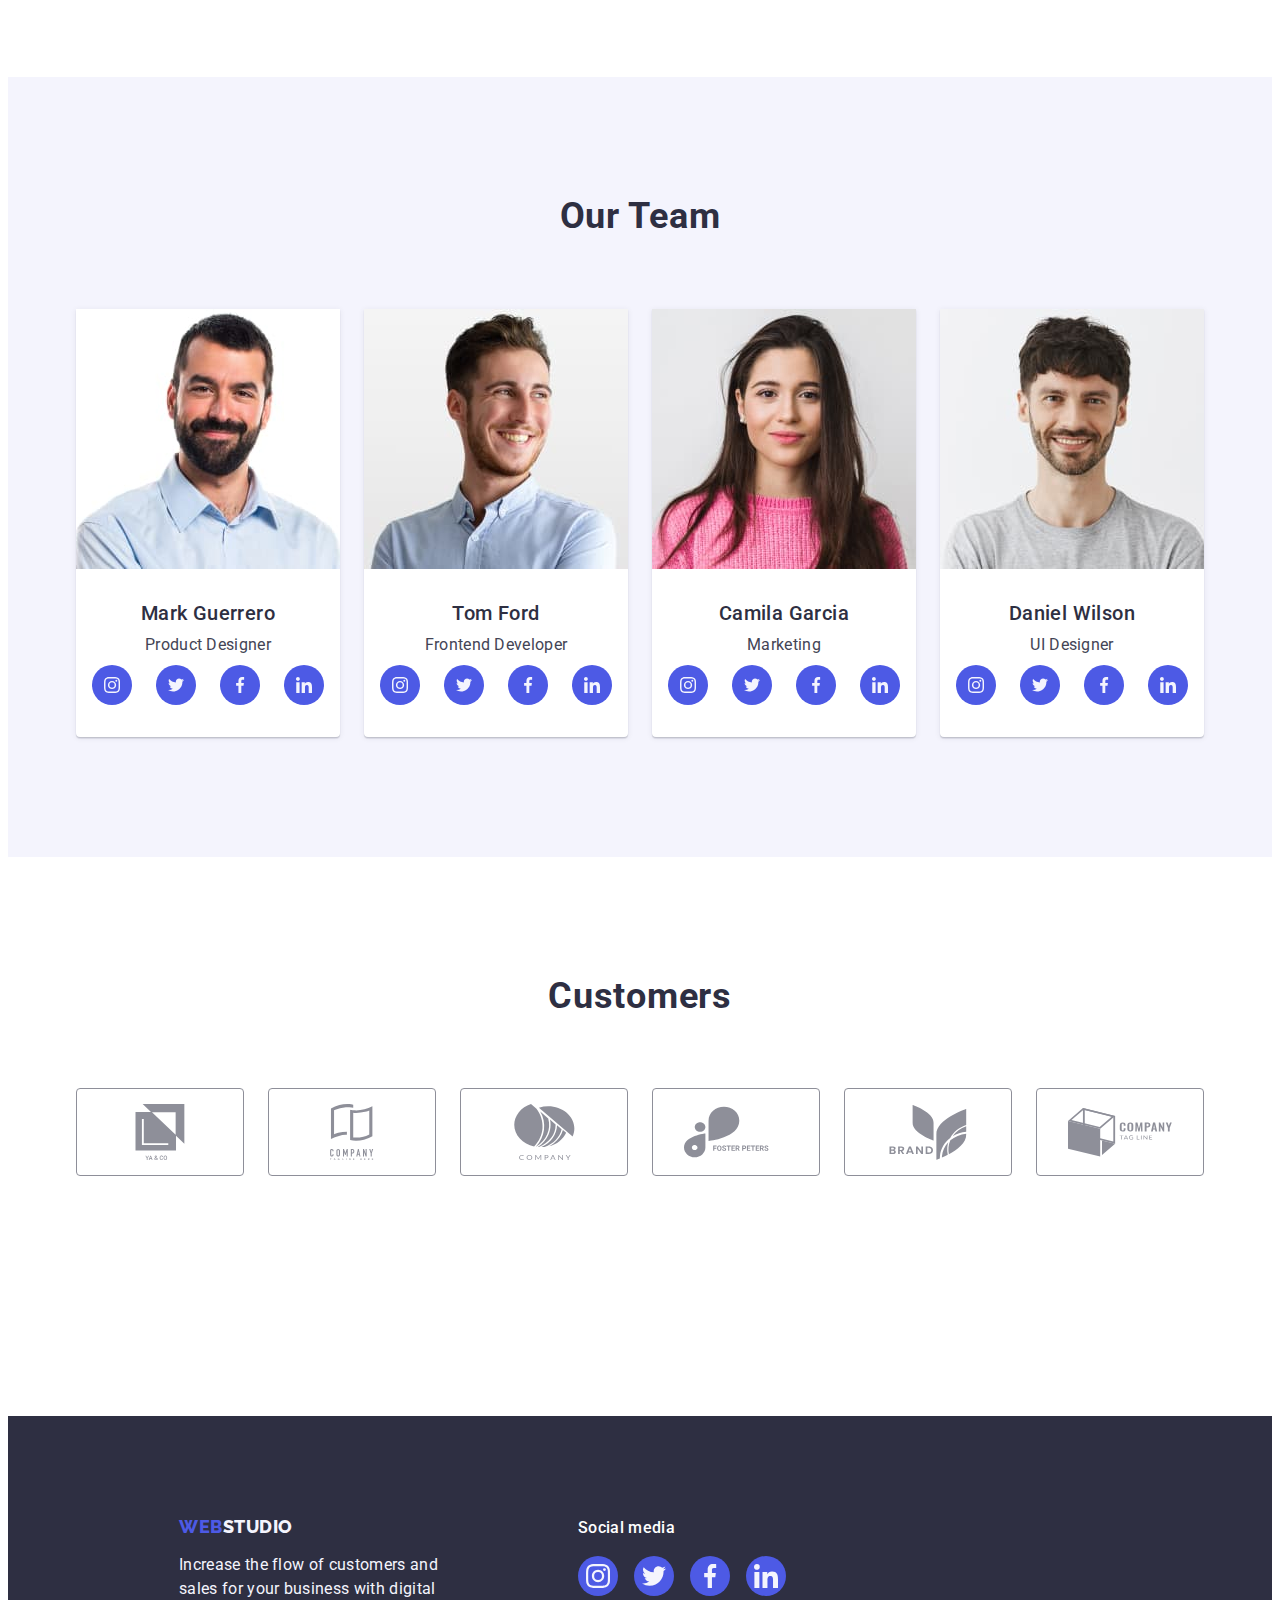
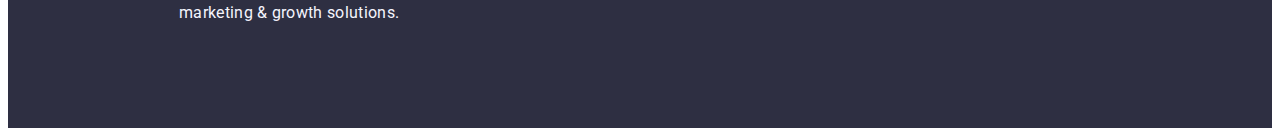
==== commit 30b2f98c: "2302" ====
--- a/index.html
+++ b/index.html
@@ -23,10 +23,12 @@
                 <a class="logo link logo-container" href="./index.html">Web<span class="logo-studio">Studio</span>
                 </a>
                 <ul class="menu list">
-                    <li class="menu-item"><a class="menu-item-container link" href="./index.html">Studio</a></li>
+                    <li class="menu-item"><a class="menu-item-container link" href="./index.html">Studio</a>
+                    </li>
                     <li class="menu-item"><a class="menu-item-container link" href="./portfolio.html">Portfolio</a>
                     </li>
-                    <li class="menu-item"><a class="menu-item-container link" href="">Contacts</a></li>
+                    <li class="menu-item"><a class="menu-item-container link" href="">Contacts</a>
+                    </li>
                 </ul>
             </nav>
             <address class="contacts">
--- a/css/styles.css
+++ b/css/styles.css
@@ -102,7 +102,6 @@
     align-items: center;
     flex-direction: row;
     gap: 40px;
-
 }
 
 .menu-item:hover,
@@ -248,8 +247,6 @@
     align-items: center;
 }
 
-.icon-princ {}
-
 .principles-container {
     display: flex;
     gap: 24px;
@@ -479,6 +476,7 @@
 .buttons-container:hover,
 .buttons-container:focus {
     border: 1px solid transparent;
+    box-shadow: 0px 3px 1px rgba(0, 0, 0, 0.1), 0px 2px 1px rgba(0, 0, 0, 0.08), 0px 2px 2px rgba(0, 0, 0, 0.12);
 }
 
 .buttons {
@@ -517,6 +515,15 @@
     box-shadow: 0px 1px 6px rgba(46, 47, 66, 0.08), 0px 1px 1px rgba(46, 47, 66, 0.16), 0px 2px 1px rgba(46, 47, 66, 0.08);
 }
 
+.img {
+    display: block;
+}
+
+.img:hover,
+.img:focus {
+    box-shadow: 0px 1px 6px rgba(46, 47, 66, 0.08), 0px 1px 1px rgba(46, 47, 66, 0.16), 0px 2px 1px rgba(46, 47, 66, 0.08);
+}
+
 .nm-container {
     margin-bottom: 8px;
 }
@@ -547,14 +554,14 @@
     display: flex;
     align-items: baseline;
     background-color: var(--secondary-background-color);
-    width: 1440px;
     height: 312px;
-    margin-left: auto;
     padding: 100px 0;
 }
 
 .footer-container1 {
+    margin-left: 0;
     margin-right: 120px;
+    max-width: 450px;
 }
 
 .logo-foot-container {
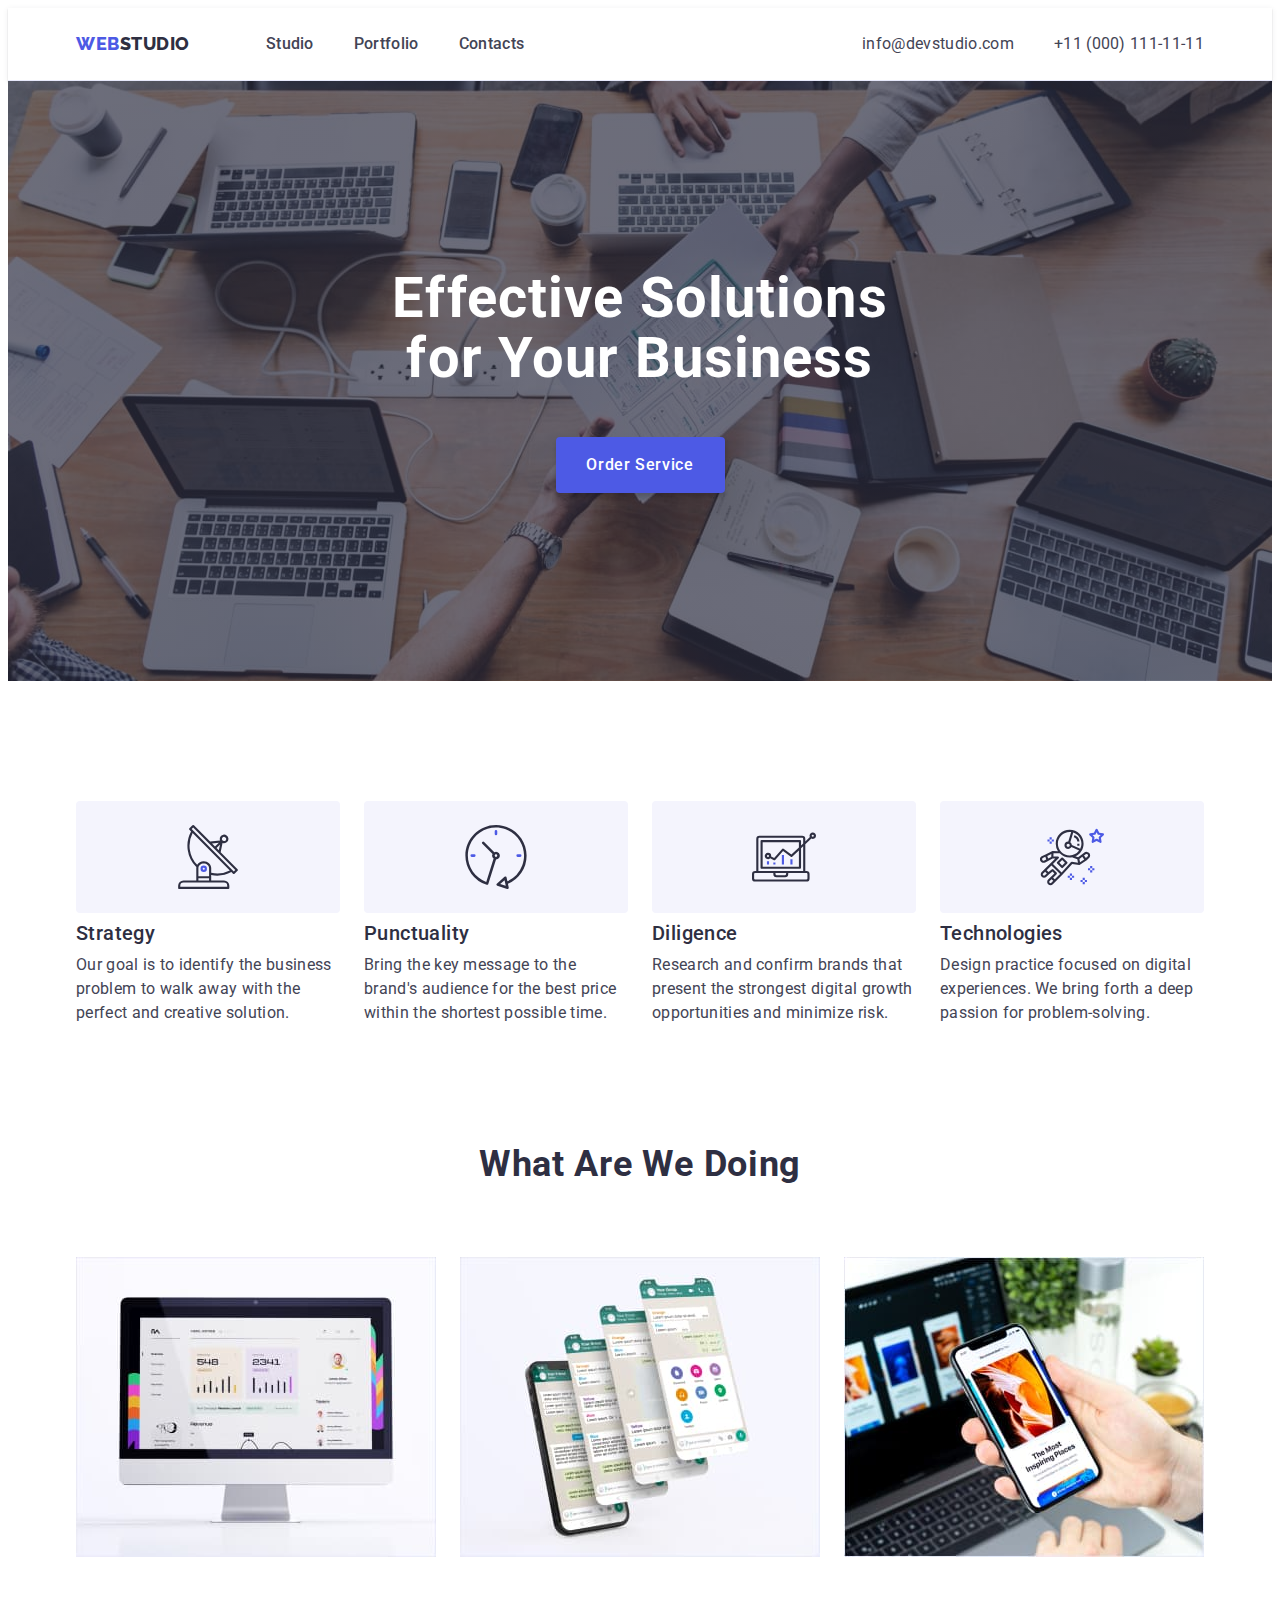
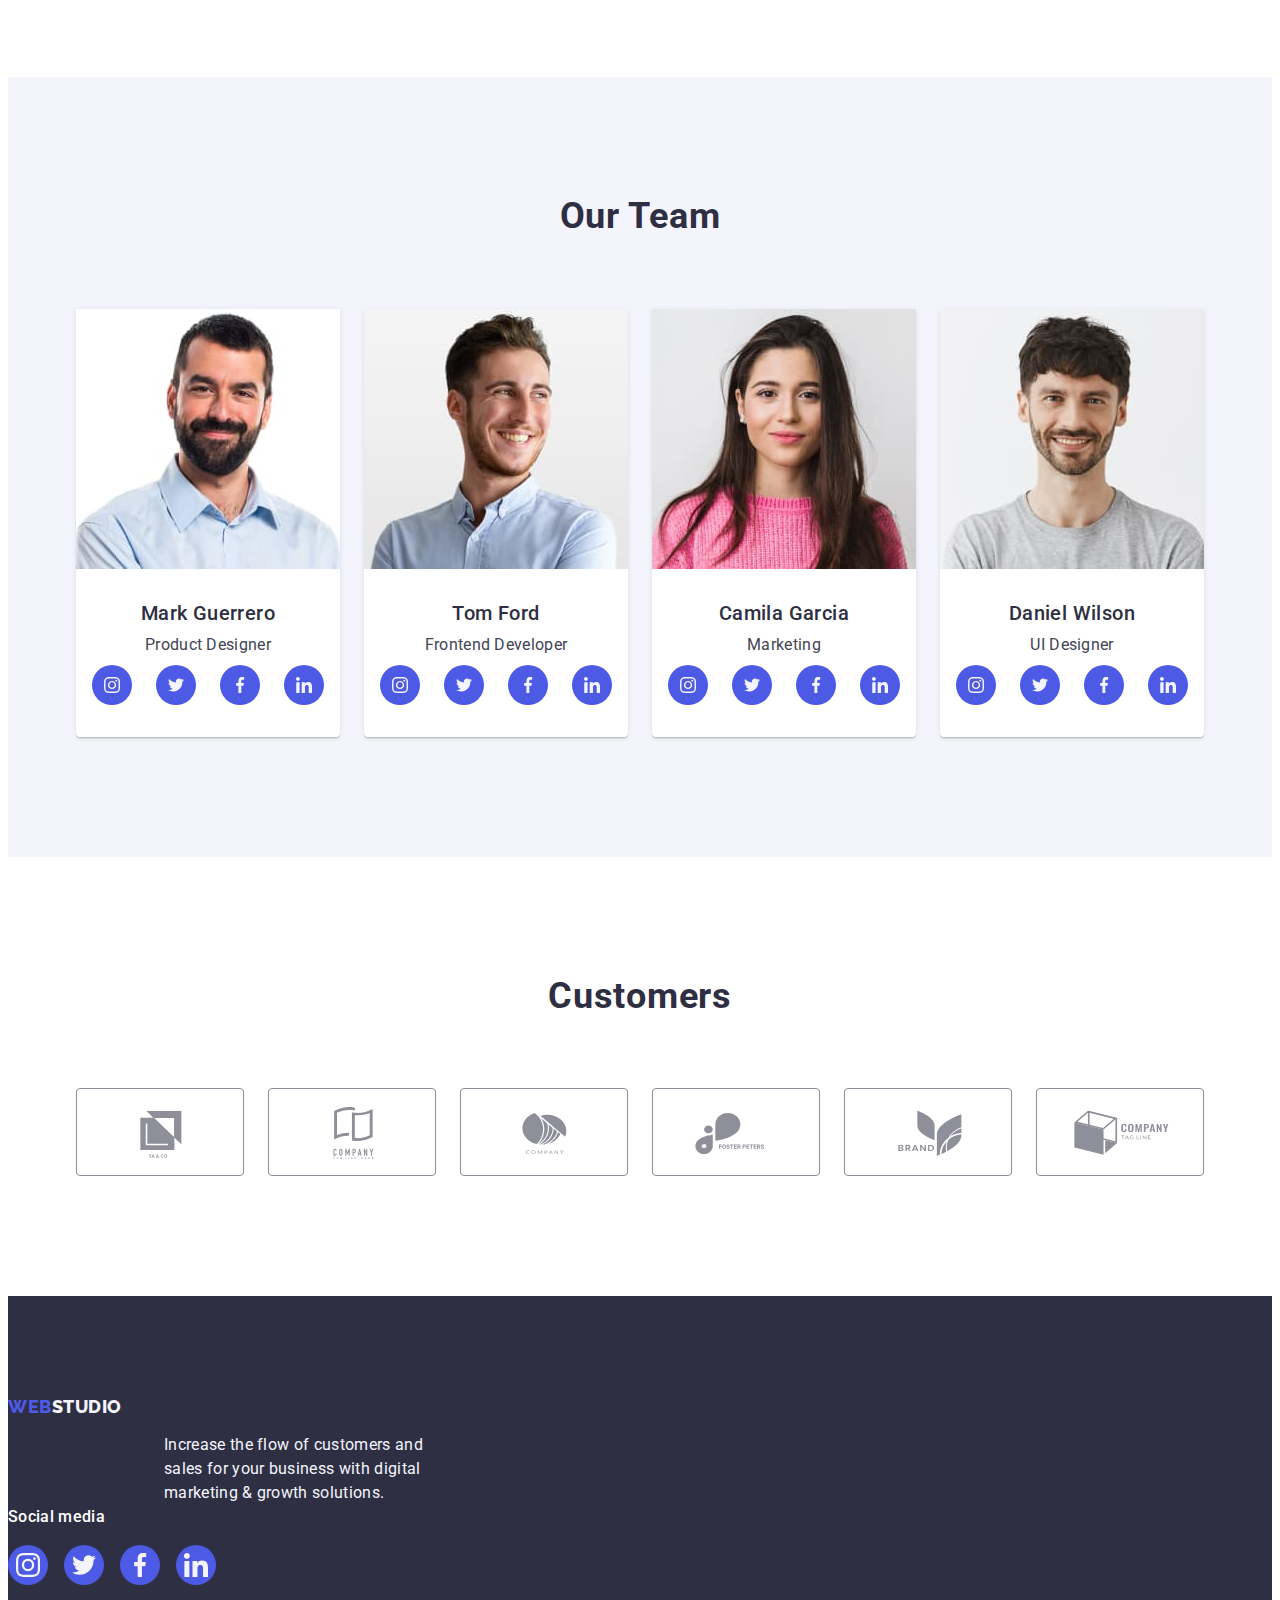
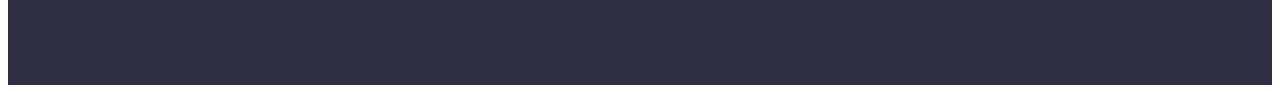
==== commit 400efd24: "2117" ====
--- a/index.html
+++ b/index.html
@@ -330,7 +330,7 @@
     </main>
     <footer>
         <div class="footer">
-            <div class="container footer-container1">
+            <div class="footer-container1">
                 <a class="logo link logo-foot-container" href="./index.html">Web<span
                         class="logo-foot-studio">Studio</span>
                 </a>
--- a/css/styles.css
+++ b/css/styles.css
@@ -102,6 +102,7 @@
     align-items: center;
     flex-direction: row;
     gap: 40px;
+
 }
 
 .menu-item:hover,
@@ -185,11 +186,8 @@
 
 .button-container {
     display: block;
-    align-items: center;
-    justify-content: center;
     min-width: 169px;
     height: 56px;
-    flex-direction: row;
     margin-top: 48px;
     margin-left: auto;
     margin-right: auto;
@@ -206,6 +204,7 @@
     color: var(--primary-white-color);
     background-color: var(--btn-color);
     cursor: pointer;
+    box-shadow: 0px 4px 4px rgba(0, 0, 0, 0.15);
 }
 
 .button:hover,
@@ -237,11 +236,9 @@
     background-color: var(--team-background-color);
     height: 112px;
     border-radius: 4px;
-    margin-bottom: 8px;
 }
 
 .icon-princ-container {
-
     display: flex;
     justify-content: center;
     align-items: center;
@@ -422,7 +419,6 @@
     gap: 24px;
     align-items: center;
     justify-content: center;
-    margin-bottom: 120px;
 }
 
 .customs-list-item {
@@ -511,10 +507,6 @@
     padding-right: 0;
 }
 
-.porto {
-    box-shadow: 0px 1px 6px rgba(46, 47, 66, 0.08), 0px 1px 1px rgba(46, 47, 66, 0.16), 0px 2px 1px rgba(46, 47, 66, 0.08);
-}
-
 .img {
     display: block;
 }
@@ -551,10 +543,7 @@
 
 /*footer*/
 .footer {
-    display: flex;
-    align-items: baseline;
     background-color: var(--secondary-background-color);
-    height: 312px;
     padding: 100px 0;
 }
 
@@ -567,7 +556,6 @@
 .logo-foot-container {
     display: inline-block;
     margin-bottom: 16px;
-    margin-left: 156px;
 }
 
 .logo-foot-studio {
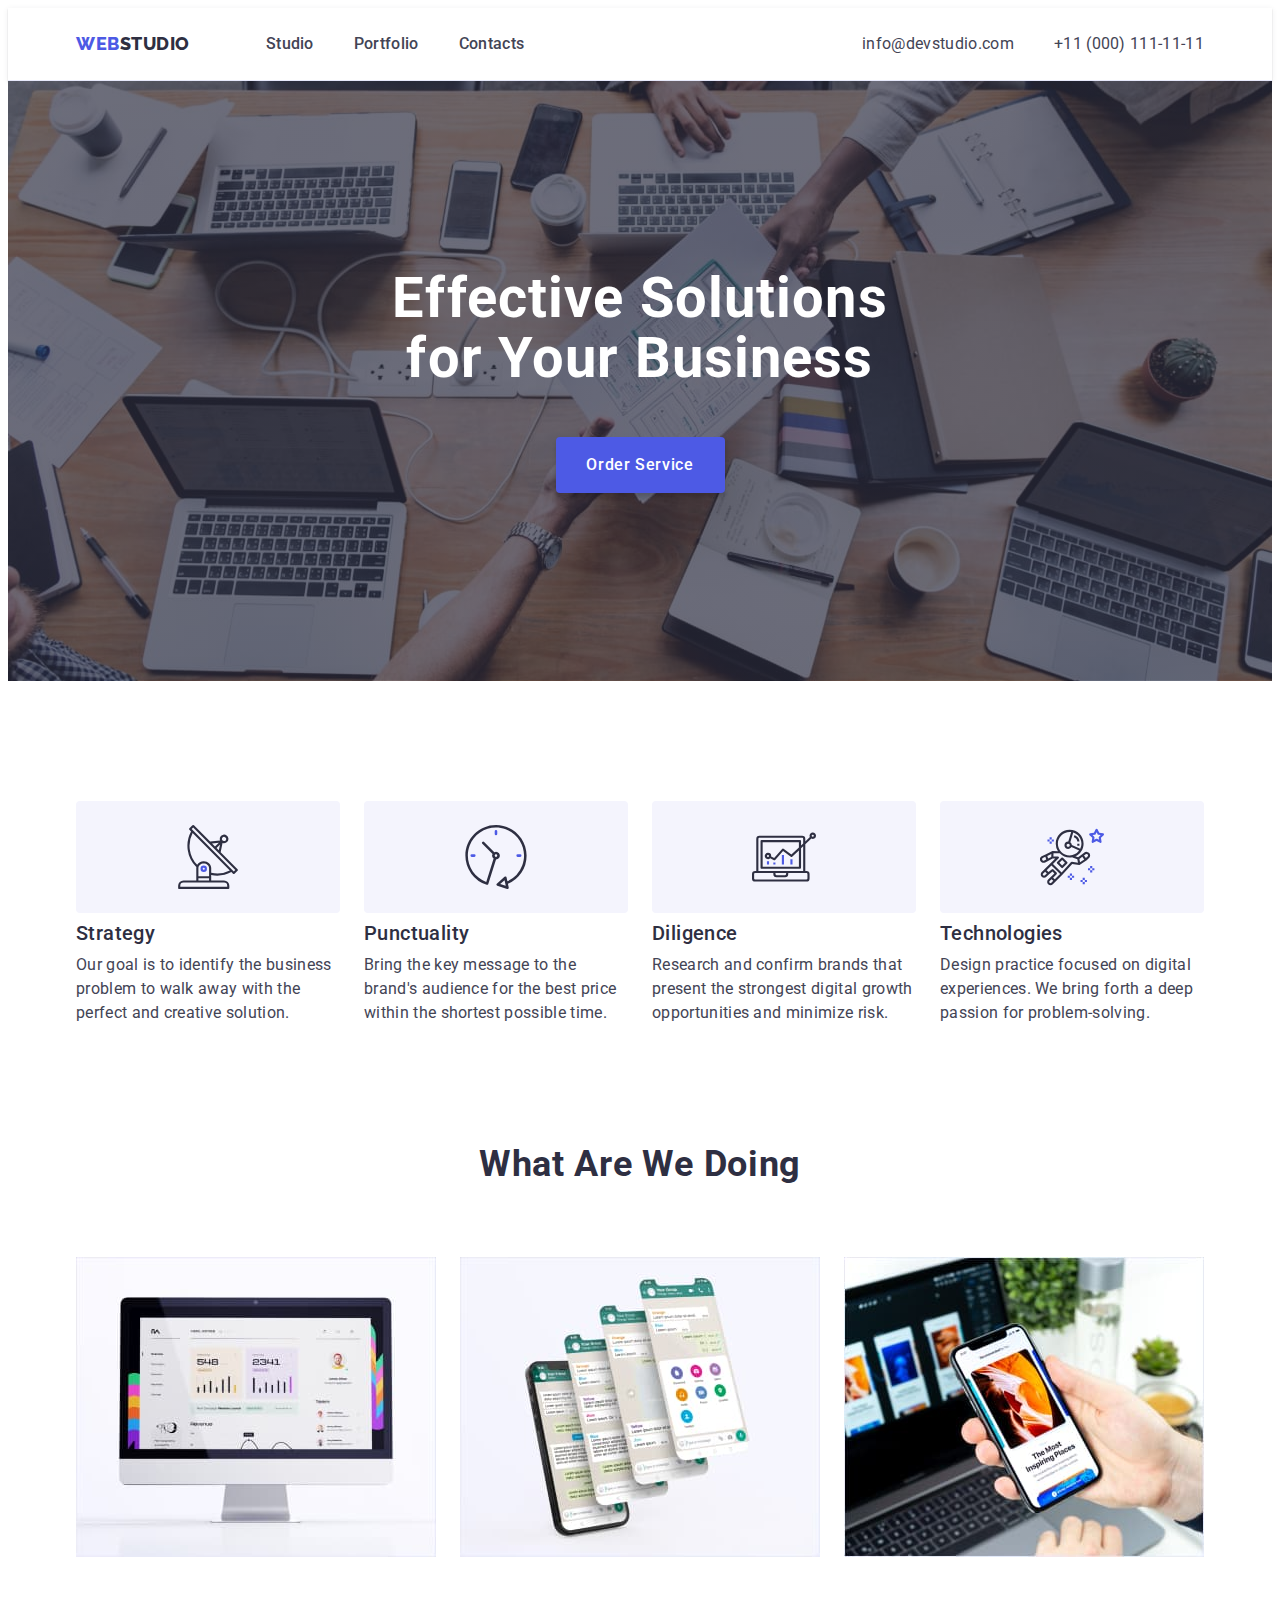
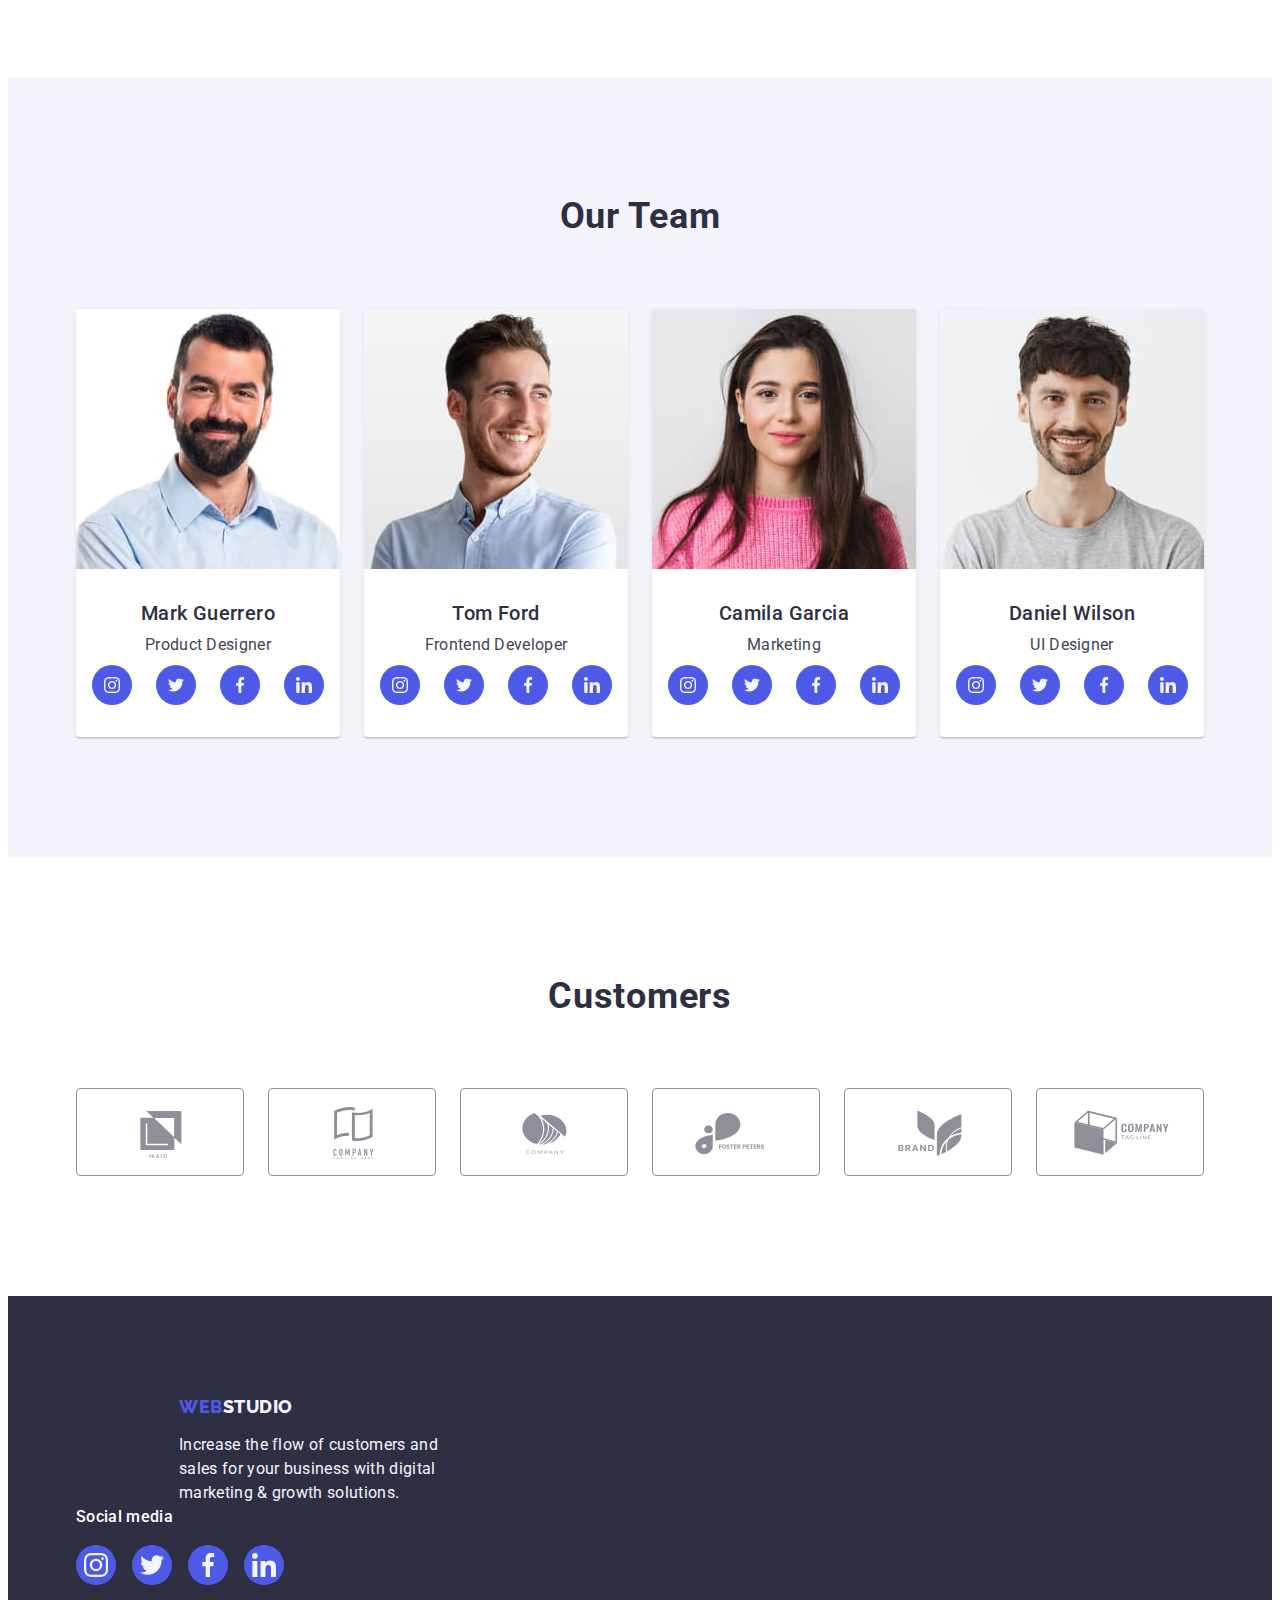
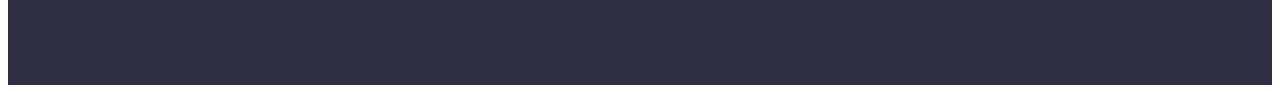
==== commit b7aaac35: "2231" ====
--- a/index.html
+++ b/index.html
@@ -330,7 +330,7 @@
     </main>
     <footer>
         <div class="footer">
-            <div class="footer-container1">
+            <div class="footer-container1 container">
                 <a class="logo link logo-foot-container" href="./index.html">Web<span
                         class="logo-foot-studio">Studio</span>
                 </a>
@@ -341,7 +341,7 @@
                     &
                     growth solutions.</p>
             </div>
-            <div>
+            <div class="media-container container">
                 <p class="media-list list">Social media</p>
                 <ul class="social-list-footer list">
                     <li class="social-list-item">
--- a/css/styles.css
+++ b/css/styles.css
@@ -555,6 +555,7 @@
 
 .logo-foot-container {
     display: inline-block;
+    padding-left: 156px;
     margin-bottom: 16px;
 }
 
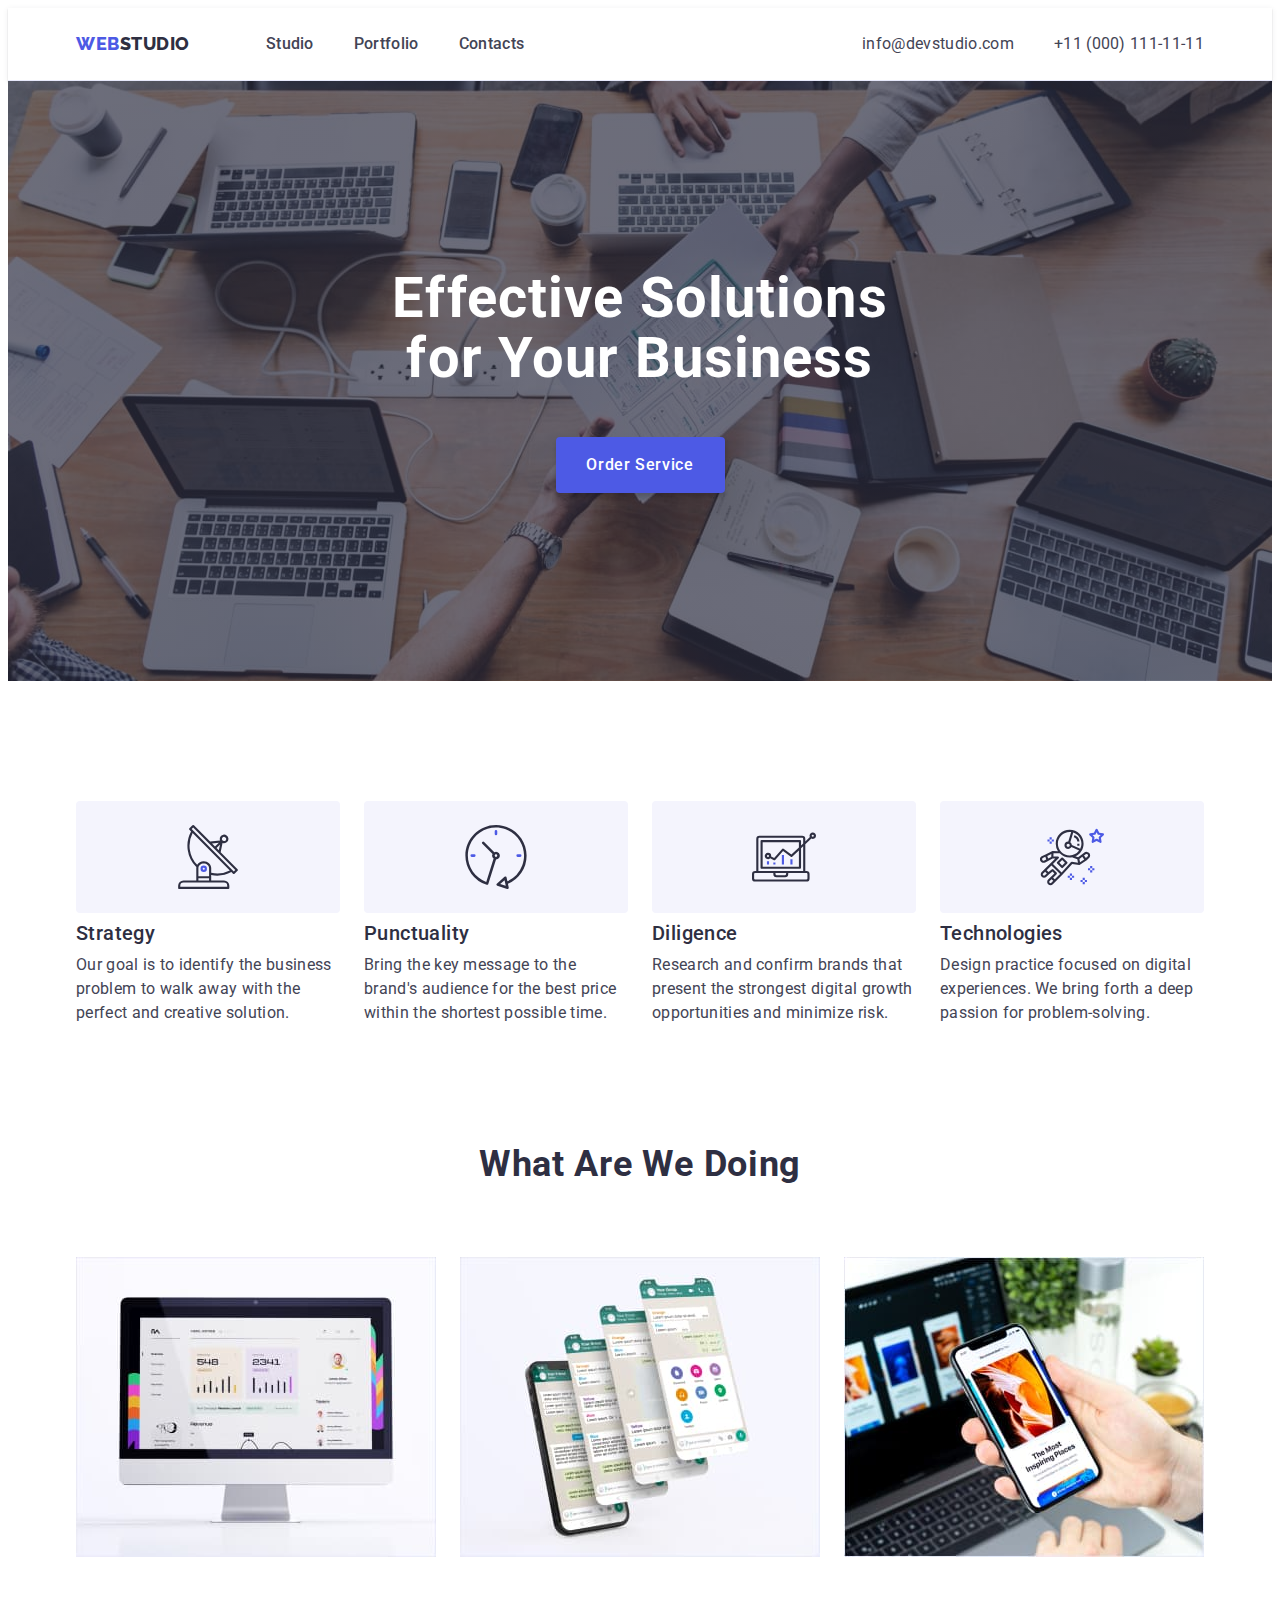
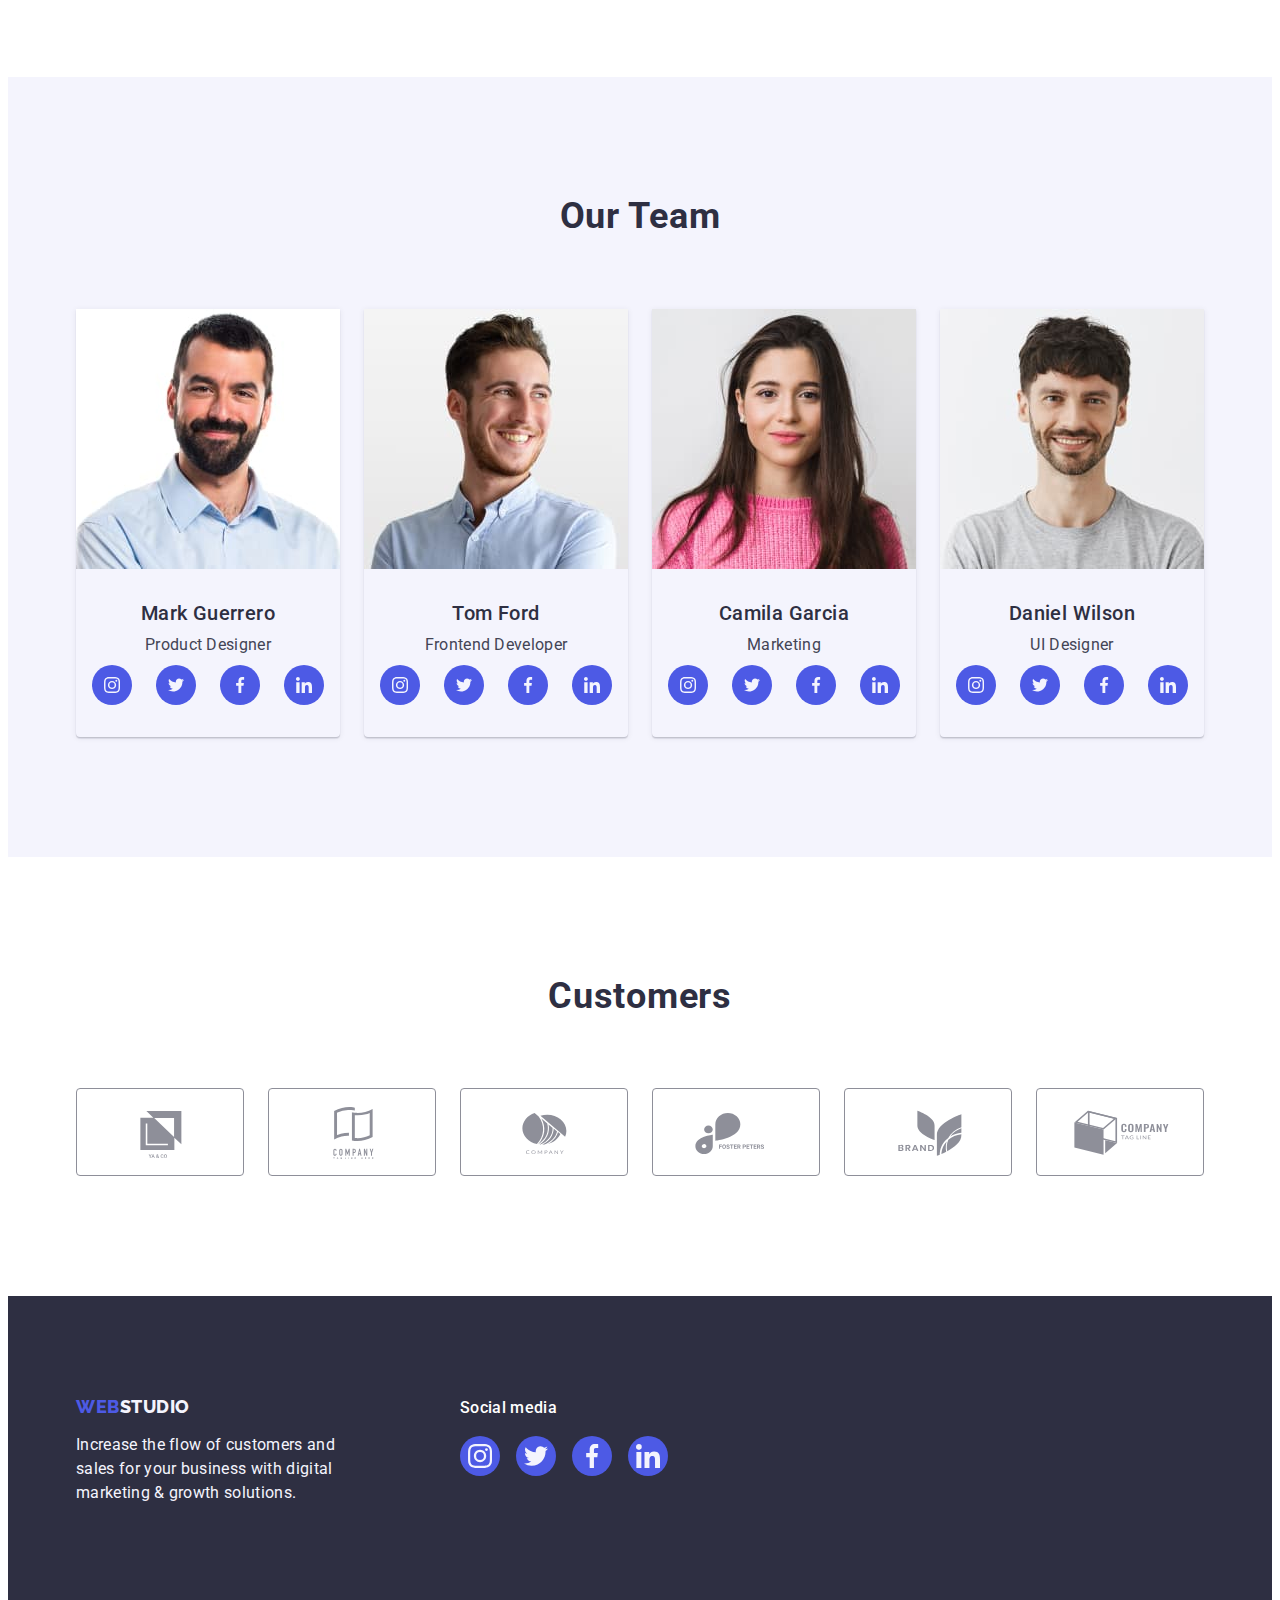
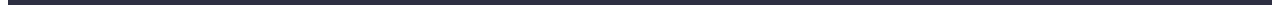
==== commit 04e508e5: "1705 2247" ====
--- a/index.html
+++ b/index.html
@@ -328,20 +328,20 @@
             </div>
         </section>
     </main>
-    <footer>
-        <div class="footer">
-            <div class="footer-container1 container">
+    <footer class="footer">
+        <div class="container footer-container">
+            <div class="footer-container1">
                 <a class="logo link logo-foot-container" href="./index.html">Web<span
                         class="logo-foot-studio">Studio</span>
                 </a>
-                <p class="footer-descript fd-container">Increase the flow of customers and sales for your
+                <p class="footer-descript">Increase the flow of customers and sales for your
                     business
                     with
                     digital marketing
                     &
                     growth solutions.</p>
             </div>
-            <div class="media-container container">
+            <div class="media-container">
                 <p class="media-list list">Social media</p>
                 <ul class="social-list-footer list">
                     <li class="social-list-item">
--- a/css/styles.css
+++ b/css/styles.css
@@ -306,7 +306,6 @@
 }
 
 .img-proect-container {
-    display: flex;
     width: calc((100% - 48px) / 3);
 }
 
@@ -338,7 +337,7 @@
 }
 
 .img {
-    background-color: var(--primary-white-color);
+    display: block;
 }
 
 .worker {
@@ -547,6 +546,11 @@
     padding: 100px 0;
 }
 
+.footer-container {
+    display: flex;
+    align-items: baseline;
+}
+
 .footer-container1 {
     margin-left: 0;
     margin-right: 120px;
@@ -555,7 +559,6 @@
 
 .logo-foot-container {
     display: inline-block;
-    padding-left: 156px;
     margin-bottom: 16px;
 }
 
@@ -570,7 +573,6 @@
     font-size: 16px;
     line-height: 1.5;
     letter-spacing: 0.02em;
-    margin-left: 156px;
 }
 
 .media-list {
